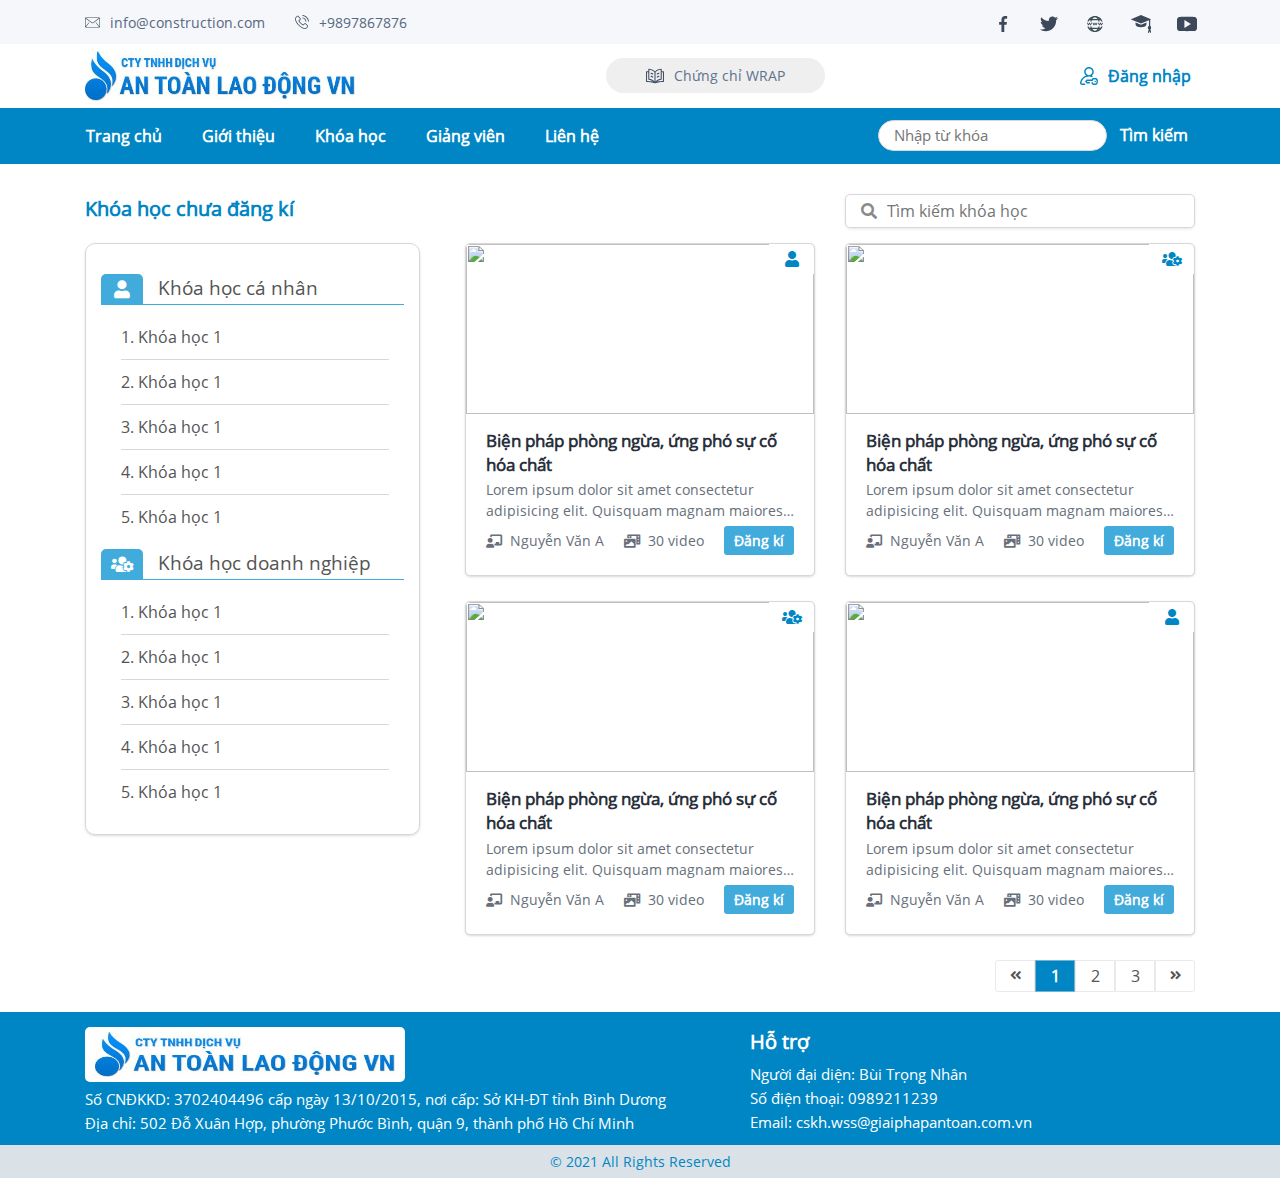
==== registerScourseHome.html @ 5f71f54d "update ui" ====
<!DOCTYPE html>
<html lang="en">
<head>
    <meta charset="UTF-8">
    <meta name="viewport" content="width=device-width, initial-scale=1.0">
    <title>Đăng kí khóa học</title>

    <!-- Bootstrap css file -->
    <link rel="stylesheet" href="./assets/css/bootstrap.min.css">

    <!-- Font Awesome icons -->
    <link href="./assets/css/all.css" rel="stylesheet">

    <!-- CSS Carousel -->
    <link rel="stylesheet" href="./assets/owl-carousel/assets/owl.carousel.min.css">
    <link rel="stylesheet" href="./assets/owl-carousel/assets/owl.theme.default.min.css">

    <!-- custom css file -->
    <link rel="stylesheet" href="./assets/css/styles.css">
</head>
<body>
    <div class="register-course home-page">
        <div id="top-bar">
            <div class="top-bar-wp container">
                <!-- Top bar content -->
                <div class="top-bar-content">
                    <span class="svg-bar-content"><img src="./assets/flaticon/iconEmail.svg" alt="">info@construction.com</span>
                    <span class="svg-bar-content"><img class="phone-call" src="./assets/flaticon/iconPhone.svg" alt="">+9897867876</span>
                </div>
                <!-- Top bar social -->
                <div class="top-bar-social">
                    <ul>     
                        <li class="icon-social"><a href="#"><img src="./assets/flaticon/iconFB.svg" alt=""></a></li>
                        <li class="icon-social"><a href="#"><img class="icon-twitter" src="./assets/flaticon/iconTwitter.svg" alt=""></a></li>
                        <li class="icon-social"><a href="#"><img src="./assets/flaticon/iconWebsite.svg" alt=""></a></li>
                        <li class="icon-social"><a href="#"><img class="icon-school" src="./assets/flaticon/graduation-hat.svg" alt=""></a></li>
                        <li class="icon-social"><a href="#"><img class="icon-youtube" src="./assets/flaticon/iconYoutube.svg" alt=""></a></li>
                    </ul>
                </div>
            </div>     
        </div>
        <div class="header-scroll">
            <div id="header-company">
                <div class="container">
                    <div class="header-inner">
                        <div class="site-logo">
                            <a href="index.html"><img class="site-logo-inner" src="./assets/images/logo-atld.png" alt=""></a>
                        </div>
                        <div class="company-if"><img src="./assets/flaticon/book.svg" alt="">Chứng chỉ WRAP</div>
                        <div class="site-login login-trigger" data-target="#loginForm" data-toggle="modal">
                            <img src="./assets/flaticon/login.svg" alt="">
                            Đăng nhập
                        </div>
                    </div>
                </div>
            </div>
            <div class="header">
                <nav class="navbar navbar-expand-lg navbar-light container">
                    <a class="navbar-brand logo" href="index.html" style="display: none;">
                        <img class="img-logo" src="./assets/images/logo-atld.png" alt="">
                    </a>
                    <button class="navbar-toggler" type="button" data-toggle="collapse" data-target="#navbarNavDropdown" aria-controls="navbarNavDropdown" aria-expanded="false" aria-label="Toggle navigation">
                        <i class="fa fa-bars" style="color:#ffffff;" aria-hidden="true"></i>
                    </button>
    
                    <div class="collapse navbar-collapse" id="navbarNavDropdown">
                        <div class="navbar-nav nav-custom">
                            <div class="navigation" style="display: flex; align-items: center;">
                                <a class="nav-item" href="index.html">
                                    <div class="nav-link link-custom">Trang chủ<span class="sr-only">(current)</span></div>
                                </a>
                                <a class="nav-item" href="index.html">
                                    <div class="nav-link link-custom d480-none">Giới thiệu</div>
                                </a>
                                <a class="nav-item" href="index.html">
                                    <div class="nav-link link-custom">Khóa học</div>
                                </a>
                                <a class="nav-item" href="index.html">
                                    <div class="nav-link link-custom dl-none">Giảng viên</div>
                                </a>
                                <a class="nav-item" href="index.html">
                                    <div class="nav-link link-custom d320-none">Liên hệ</div>
                                </a>
                            </div>
    
                            <div class="nav-item nav-search">
                                <input class="search-header" placeholder="Nhập từ khóa" />
                                <button class="btn-search">Tìm kiếm</button>
                            </div>
    
                            <div class="site-login login-respon login-trigger" data-target="#loginForm" data-toggle="modal">
                                Đăng nhập
                            </div>
    
                            <div id="loginForm" class="modal fade" role="dialog">
                                <div class="modal-dialog modal-custom">
                                    <div class="modal-content">
                                        <div class="modal-body content-form">
                                            <button data-dismiss="modal" class="close">&times;</button>
                        
                                            <ul class="nav nav-tabs login-tab-nav">
                                                <li class="nav-item">
                                                  <a class="nav-link active" data-toggle="tab" href="#tabLogin" aria-controls="tabLogin" role="tab">ĐĂNG NHẬP</a>
                                                </li>
                                                <li class="nav-item">
                                                  <a class="btn-show-register nav-link" data-toggle="tab" href="#tabRegister" aria-controls="tabRegister" role="tab">ĐĂNG KÝ</a>
                                                </li>
                                            </ul>
                        
                                            <div class="tab-content">
                                                <div role="tabpanel" class="tab-pane active" id="tabLogin">
                                                    <form class="form-horizontal ng-pristine ng-valid" method="post" action="">
                                                        <div class="form-group required">
                                                            <label for="inputEmailPhone" class="control-label">Email / Sđt</label>
                                                            <div class="input-wp">
                                                                <input type="text" name="username" value="" id="inputEmailPhone"
                                                                        placeholder="Email / Số điện thoại" class="form-control"
                                                                        required="required">
                                                            </div>
                                                        </div>
                                                        <div class="form-group required">
                                                            <label for="inputPassword" class="control-label">Mật khẩu</label>
                        
                                                            <div class="input-wp">
                                                                <input type="password" name="password" class="form-control" id="inputPassword"
                                                                    placeholder="Mật khẩu" required="required">
                                                            </div>
                                                        </div>
                        
                                                        <div class="form-group remember">
                                                            <div class="d-flex justify-content-between align-items-center">
                                                                <div class="checkbox">
                                                                    <label>
                                                                        <input type="checkbox" name="remember"> Ghi nhớ
                                                                    </label>
                                                                </div>
                                                                <a class="btn-fogot">Quên
                                                                    mật khẩu?</a>
                                                            </div>
                                                        </div>
                                                        <div class="form-group">
                                                            <button type="submit" class="btn btn-submit btn-hover">Đăng nhập</button>
                                                        </div>
                                                    </form>
                                                </div>
                        
                                                <div role="tabpanel" class="tab-pane fade" id="tabRegister">
                                                    <form class="form-horizontal ng-pristine ng-valid" method="post" action="">
                                                        <div class="form-group required">
                                                            <label for="inputPassword" class="control-label">Họ tên</label>
                        
                                                            <div class="input-wp">
                                                                <input type="text" name="" value="" id="" placeholder="Họ tên"
                                                                    class="form-control" required="required">
                                                            </div>
                                                        </div>
                        
                                                        <div class="form-group required">
                                                            <label for="inputPassword" class="control-label">Email</label>
                        
                                                            <div class="input-wp">
                                                                <input type="email" name="" id="" placeholder="Email" value=""
                                                                    class="form-control" required="required">
                                                            </div>
                                                        </div>
                        
                                                        <div class="form-group required">
                                                            <label for="inputPassword" class="control-label">Mật khẩu</label>
                        
                                                            <div class="input-wp">
                                                                <input type="" name="" id="" placeholder="Mật khẩu" value=""
                                                                    class="form-control" required="required">
                                                            </div>
                                                        </div>
                        
                        
                                                        <div class="form-group required">
                                                            <label for="inputPassword" class="control-label">Nhập lại mật khẩu</label>
                        
                                                            <div class="input-wp">
                                                                <input type="" name="" id="" placeholder="Nhập lại mật khẩu" value=""
                                                                    class="form-control" required="required">
                                                            </div>
                                                        </div>
                        
                                                        <div class="form-group required">
                                                            <label for="inputPassword" class="control-label">Số điện thoại</label>
                        
                                                            <div class="input-wp">
                                                                <input type="text" name="" value="" id=""
                                                                    placeholder="Số điện thoại" class="form-control" required="required">
                                                            </div>
                                                        </div>
                        
                                                        <div class="form-group required">
                                                            <label for="inputPassword" class="control-label">CMND</label>
                        
                                                            <div class="input-wp">
                                                                <input type="text" name="" value="" id=""
                                                                    placeholder="Chứng minh nhân dân" class="form-control" required="required">
                                                            </div>
                                                        </div>
                        
                                                        <div class="form-group required">
                                                            <label for="inputPassword" class="control-label">Năm sinh</label>
                        
                                                            <div class="input-wp">
                                                                <input type="text" name="" value="" id=""
                                                                    placeholder="Ngày tháng năm sinh" class="form-control" required="required">
                                                            </div>
                                                        </div>
                        
                        
                                                        <div class="form-group required">
                                                            <label for="inputPassword" class="control-label">Đơn vị công tác</label>
                        
                                                            <div class="input-wp">
                                                                <input type="text" name="" value="" id=""
                                                                    placeholder="Đơn vị công tác" class="form-control" required="required">
                                                            </div>
                                                        </div>
                        
                                                        <div class="form-group required">
                                                            <label for="inputPassword" class="control-label">Ngày vào làm</label>
                        
                                                            <div class="input-wp">
                                                                <input type="text" name="" value="" id=""
                                                                    placeholder="Ngày vào làm" class="form-control" required="required">
                                                            </div>
                                                        </div>
                        
                                                        <div class="form-group required">
                                                            <label for="inputPassword" class="control-label">Chức vụ</label>
                        
                                                            <div class="input-wp">
                                                                <input type="text" name="" value="" id=""
                                                                    placeholder="Chức vụ" class="form-control" required="required">
                                                            </div>
                                                        </div>
                        
                                                        <div class="form-group required">
                                                            <div class="checkbox">
                                                                <label>
                                                                    <input type="checkbox" required="required">
                                                                    Tôi đồng ý với <a href="#" target="_blank"><u> điều khoản của công
                                                                            ty</u></a>
                                                                </label>
                                                            </div>
                                                        </div>
                        
                                                        <div class="form-group">
                                                            <button type="submit" class="btn btn-submit btn-hover">Tạo tài khoản</button>
                                                        </div>
                                                    </form>
                        
                                                    <div id="formForCompany" class="d-none">
                                                        <div class="form-group required">
                                                            <label class="col-sm-3 control-label" for="input-company">Tên công ty</label>
                                                            <div class="col-sm-9">
                                                                <input type="text" name="company" placeholder="Tên công ty" id="input-company"
                                                                    class="form-control" required="">
                                                            </div>
                                                        </div>
                                                        <div class="form-group required">
                                                            <label class="col-sm-3 control-label" for="input-address-1">Lĩnh vực kinh
                                                                doanh</label>
                                                            <div class="col-sm-9">
                                                                <input type="text" name="business_areas" placeholder="Lĩnh vực kinh doanh"
                                                                    id="input-address-1" class="form-control" required="">
                                                            </div>
                                                        </div>
                                                        <div class="form-group required">
                                                            <label class="col-sm-3 control-label" for="input-address-2">Loại hình</label>
                                                            <div class="col-sm-9">
                                                                <select name="company_type_id" id="input" class="form-control"
                                                                    required="required">
                                                                    <option value="1">Nhà làm máy (OEM)</option>
                                                                    <option value="2">Nhà phân phối (VAR)</option>
                                                                    <option value="3">Nhà tích hợp hệ thống (SI)</option>
                                                                    <option value="4">Nhà làm tủ điện (PnB)</option>
                                                                    <option value="5">KH thương mại (Trading)</option>
                                                                    <option value="6">Người sử dụng (EU)</option>
                                                                </select>
                                                            </div>
                                                        </div>
                                                        <div class="form-group required">
                                                            <label class="col-sm-3 control-label" for="input-city">Mã số thuế </label>
                                                            <div class="col-sm-9">
                                                                <input type="text" name="tax_code" placeholder="Mã số thuế " id="input-city"
                                                                    class="form-control" required="">
                                                            </div>
                                                        </div>
                                                    </div>
                                                </div>
                                            </div>
                                        </div>
                                    </div>
                                </div>
                            </div>
    
                        </div>
                    </div>
                </nav>
            </div>
        </div>

        <div class="container list-my-course">
            <div class="row top-heading">
                <div class="title-heading col-md-6 col-lg-8">Khóa học chưa đăng kí</div>
                <div class="col-md-6 col-lg-4">
                    <div class="search">
                        <div><i class="fas fa-search"></i></div>
                        <input class="input" placeholder="Tìm kiếm khóa học" />
                    </div>
                </div>
            </div>

            <div class="row">
                <div class="category col-md-6 col-lg-4">
                    <div class="sidebar-wp">
                        <div class="box-sidebar">
                            <div class="title-sb" data-toggle="collapse" data-target="#optionTwo">
                                <div class="icon-tt"><i class="fas fa-user"></i></div>
                                <span class="name-tt">Khóa học cá nhân</span>
                            </div>
                            <ul class="category-list collapse show" id="collapseOne">
                                <li class="item-cate">
                                    <span>1.</span>
                                    <span>Khóa học 1</span>
                                </li>
                                <li class="item-cate">
                                    <span>2.</span>
                                    <span>Khóa học 1</span>
                                </li>
                                <li class="item-cate">
                                    <span>3.</span>
                                    <span>Khóa học 1</span>
                                </li>
                                <li class="item-cate">
                                    <span>4.</span>
                                    <span>Khóa học 1</span>
                                </li>
                                <li class="item-cate">
                                    <span>5.</span>
                                    <span>Khóa học 1</span>
                                </li>
                            </ul>
                        </div>
                        <div class="box-sidebar">
                            <div class="title-sb" data-toggle="collapse" data-target="#collapseTwo">
                                <div class="icon-tt"><i class="fas fa-users-cog"></i></div>
                                <span class="name-tt">Khóa học doanh nghiệp</span>
                            </div>
                            <ul class="category-list collapse show" id="collapseTwo">
                                <li class="item-cate">
                                    <span>1.</span>
                                    <span>Khóa học 1</span>
                                </li>
                                <li class="item-cate">
                                    <span>2.</span>
                                    <span>Khóa học 1</span>
                                </li>
                                <li class="item-cate">
                                    <span>3.</span>
                                    <span>Khóa học 1</span>
                                </li>
                                <li class="item-cate">
                                    <span>4.</span>
                                    <span>Khóa học 1</span>
                                </li>
                                <li class="item-cate">
                                    <span>5.</span>
                                    <span>Khóa học 1</span>
                                </li>
                            </ul>
                        </div>
                    </div>
                </div>
                
                <div class="list-video col-md-6 col-lg-8">
                    <!-- <h4 class="text-center title">Khóa học của tôi</h4> -->
                    <ul class="row">
                        <li class="col-sm-12 col-md-12 col-lg-6 item-scourse-wp">
                            <div class="item">
                                <div class="icon-scourse"><i class="fas fa-user"></i></div>
                                <a href="registerScourseDetail.html">
                                    <div class="img-scourse-wp"><img class="img-fluid" src="https://64.media.tumblr.com/ae33a92f694ce59eba935b057c29a856/40fc6627ba1cdcf5-1a/s1280x1920/b0705d895f0a790297ae4bf7297b19aad769a8c6.jpg" alt="" srcset=""></div>
                                    <div class="srource-info">
                                        <h4 class="course-title">Biện pháp phòng ngừa, ứng phó sự cố hóa chất</h4>
                                        <p class="sub-title">Lorem ipsum dolor sit amet consectetur adipisicing elit. Quisquam magnam maiores autem officiis </p>
                                        <div class="box-scource-ft">
                                            <div class="box-info-left">
                                                <div class="sub-info name">
                                                    <span><i class="fas fa-chalkboard-teacher"></i></span>
                                                    <span>Nguyễn Văn A</span>
                                                </div>
                                                <div class="sub-info">
                                                    <span><i class="fas fa-photo-video"></i></span>
                                                    <span>30 video</span>
                                                </div>
                                            </div>
                                            
                                            <button class="btn-regi btn-hover">
                                                <a href="#" data-toggle="modal" data-target="#myModal">Đăng kí</a> 
                                            </button>
                                        </div>
                                    </div>
                                </a>
                            </div>
                        </li>
                        <li class="col-sm-12 col-md-12 col-lg-6 item-scourse-wp">
                            <div class="item">
                                <div class="icon-scourse"><i class="fas fa-users-cog"></i></div>
                                <a href="registerScourseDetail.html">
                                    <div class="img-scourse-wp"><img class="img-fluid" src="https://64.media.tumblr.com/ae33a92f694ce59eba935b057c29a856/40fc6627ba1cdcf5-1a/s1280x1920/b0705d895f0a790297ae4bf7297b19aad769a8c6.jpg" alt="" srcset=""></div>
                                    <div class="srource-info">
                                        <h4 class="course-title">Biện pháp phòng ngừa, ứng phó sự cố hóa chất</h4>
                                        <p class="sub-title">Lorem ipsum dolor sit amet consectetur adipisicing elit. Quisquam magnam maiores autem officiis </p>
                                        <div class="box-scource-ft">
                                            <div class="box-info-left">
                                                <div class="sub-info name">
                                                    <span><i class="fas fa-chalkboard-teacher"></i></span>
                                                    <span>Nguyễn Văn A</span>
                                                </div>
                                                <div class="sub-info">
                                                    <span><i class="fas fa-photo-video"></i></span>
                                                    <span>30 video</span>
                                                </div>
                                            </div>
                                            
                                            <button class="btn-regi btn-hover">
                                                <a href="#" data-toggle="modal" data-target="#myModal">Đăng kí</a> 
                                            </button>
                                        </div>
                                    </div>
                                </a>
                            </div>
                        </li>
                        <li class="col-sm-12 col-md-12 col-lg-6 item-scourse-wp">
                            <div class="item">
                                <div class="icon-scourse"><i class="fas fa-users-cog"></i></div>
                                <a href="registerScourseDetail.html">
                                    <div class="img-scourse-wp"><img class="img-fluid" src="https://64.media.tumblr.com/ae33a92f694ce59eba935b057c29a856/40fc6627ba1cdcf5-1a/s1280x1920/b0705d895f0a790297ae4bf7297b19aad769a8c6.jpg" alt="" srcset=""></div>
                                    <div class="srource-info">
                                        <h4 class="course-title">Biện pháp phòng ngừa, ứng phó sự cố hóa chất</h4>
                                        <p class="sub-title">Lorem ipsum dolor sit amet consectetur adipisicing elit. Quisquam magnam maiores autem officiis </p>
                                        <div class="box-scource-ft">
                                            <div class="box-info-left">
                                                <div class="sub-info name">
                                                    <span><i class="fas fa-chalkboard-teacher"></i></span>
                                                    <span>Nguyễn Văn A</span>
                                                </div>
                                                <div class="sub-info">
                                                    <span><i class="fas fa-photo-video"></i></span>
                                                    <span>30 video</span>
                                                </div>
                                            </div>
                                            
                                            <button class="btn-regi btn-hover">
                                                <a href="#" data-toggle="modal" data-target="#myModal">Đăng kí</a> 
                                            </button>
                                        </div>
                                    </div>
                                </a>
                            </div>
                        </li>
                        <li class="col-sm-12 col-md-12 col-lg-6 item-scourse-wp">
                            <div class="item">
                                <div class="icon-scourse"><i class="fas fa-user"></i></div>
                                <a href="registerScourseDetail.html">
                                    <div class="img-scourse-wp"><img class="img-fluid" src="https://64.media.tumblr.com/ae33a92f694ce59eba935b057c29a856/40fc6627ba1cdcf5-1a/s1280x1920/b0705d895f0a790297ae4bf7297b19aad769a8c6.jpg" alt="" srcset=""></div>
                                    <div class="srource-info">
                                        <h4 class="course-title">Biện pháp phòng ngừa, ứng phó sự cố hóa chất</h4>
                                        <p class="sub-title">Lorem ipsum dolor sit amet consectetur adipisicing elit. Quisquam magnam maiores autem officiis </p>
                                        <div class="box-scource-ft">
                                            <div class="box-info-left">
                                                <div class="sub-info name">
                                                    <span><i class="fas fa-chalkboard-teacher"></i></span>
                                                    <span>Nguyễn Văn A</span>
                                                </div>
                                                <div class="sub-info">
                                                    <span><i class="fas fa-photo-video"></i></span>
                                                    <span>30 video</span>
                                                </div>
                                            </div>
                                            
                                            <button class="btn-regi btn-hover">
                                                <a href="#" data-toggle="modal" data-target="#myModal">Đăng kí</a> 
                                            </button>
                                        </div>
                                    </div>
                                </a>
                            </div>
                        </li>
                    </ul>
                </div>
            </div>
            <div class="pagination">
                <ul>
                    <li><i class="fas fa-angle-double-left"></i></li>
                    <li class="active">1</li>
                    <li>2</li>
                    <li>3</li>
                    <li><i class="fas fa-angle-double-right"></i></li>
                </ul>
            </div>
        </div>

        <div class="footer-wp">
            <div class="container footer">
                <div class="row">
                    <div class="col-lg-7">
                        <div class="box">
                            <div class="logo-ft"><img class="img-logo" src="./assets/images/logo-atld.png" alt=""></div>
                            <ul class="content">
                                <li>Số CNĐKKD: 3702404496 cấp ngày 13/10/2015, nơi cấp: Sở KH-ĐT tỉnh Bình Dương</li>
                                <li>Địa chỉ: 502 Đỗ Xuân Hợp, phường Phước Bình, quận 9, thành phố Hồ Chí Minh</li>
                            </ul>
                        </div>
                    </div>
                    <div class="col-lg-5">
                        <div class="box">
                            <div class="title">Hỗ trợ</div>
                            <ul class="content">
                                <li>Người đại diện: Bùi Trọng Nhân</li>
                                <li>Số điện thoại: 0989211239</li>
                                <li>Email: cskh.wss@giaiphapantoan.com.vn</li>
                            </ul>
                        </div>
                    </div>
                </div>
            </div>
            <div class="copy-right">
                © 2021 All Rights Reserved
            </div>
        </div>
    </div>

    <div class="toast toast-regiter" role="alert" aria-live="assertive" aria-atomic="true" data-delay="2000" style="position: fixed; top: 1rem; left: 50%; transform: translateX(-50%);">
        <div class="toast-body">
            <div class="icon-success"> <i class="fa fa-check" aria-hidden="true"></i></div>
            Đăng kí thành công
        </div>
    </div>
    <div class="modal fade modal-regiter-scource login-signup-reset" id="myModal">
        <div class="modal-dialog">
          <div class="modal-content">
          
            <!-- Modal Header -->
            <div class="modal-header">

              <div class="modal-title">Đăng kí khóa học: Biện pháp phòng ngừa, ứng phó sự cố hóa chất</div>
              <button type="button" class="close" data-dismiss="modal">&times;</button>
            </div>
            
            <!-- Modal body -->
            <div class="modal-body" id="accordion">
                <div class="title">Hình thức thanh toán:</div>
                <div class="box-option">
                    <input name="option" type="radio" value="cash"  data-toggle="collapse" data-target="#optionOne" aria-expanded="false" aria-controls="optionOne" />
                    <span>Thanh toán bằng tiền mặt</span>
                </div>
                <div id="optionOne" class="collapse option-payment" aria-labelledby="headingTwo" data-parent="#accordion">
                    Vui lòng đến địa chỉ 502 Đỗ Xuân Hợp, phường Phước Bình, quận 9, thành phố Hồ Chí Minh để thanh toán
                </div>
                
                <div class="box-option">
                    <input name="option" type="radio" value="transfer" id="headingTwo" data-toggle="collapse" data-target="#optionTwo" aria-expanded="false" aria-controls="optionTwo" />
                    <span>Thanh toán bằng chuyển khoản</span>
                </div>
                <div id="optionTwo" class="collapse option-payment" aria-labelledby="headingTwo" data-parent="#accordion">
                    <ul class="ul-option">
                        <li>
                            <div>Số tài khoản:</div>
                            <span>000 111 222 333</span>
                        </li>
                        <li>
                            <div>Tên chủ khoản:</div>
                            <span>Nguyễn Văn A</span>
                        </li>
                        <li>
                            <div>Tên ngân hàng:</div>
                            <span>Vietcombank</span>
                        </li>
                        <li>
                            <div>Chi nhánh:</div>
                            <span>Quận 9</span>
                        </li>
                        <li>Sau khi chuyển khoản, bạn vui lòng gửi thông tin giao dịch đến email congtyabc@gmail.com hoặc liên hệ 0123466789(zalo) để được hỗ trợ nhanh chóng.</li>
                    </ul>
                </div>
            </div>
            
            <!-- Modal footer -->
            <div class="modal-footer">
                <button type="button" class="btn btn-danger" data-dismiss="modal">Close</button>
                <button type="button" class="btn btn-info" data-dismiss="modal"  id="showToast">Đăng kí</button>
            </div>
          </div>
        </div>
    </div>
   
    <!-- Jquery js file -->
    <script src="./assets/js/jquery.3.6.js"></script>
    <!-- Bootstrap js file -->
    <script src="./assets/js/bootstrap.min.js"></script>

    <script src="./assets/owl-carousel/owl.carousel.js"></script>

    <script src="./assets/js/main.js"></script>
</body>
</html>
---- assets/css/styles.css ----
@charset "UTF-8";
@font-face {
  font-family: 'OpenSans';
  src: url(../fonts/Open_Sans/OpenSans-Bold.ttf);
}

@font-face {
  font-family: 'OpenSans';
  src: url(../fonts/Open_Sans/OpenSans-Italic.ttf);
}

@font-face {
  font-family: 'OpenSans';
  src: url(../fonts/Open_Sans/OpenSans-Light.ttf);
}

@font-face {
  font-family: 'OpenSans';
  src: url(../fonts/Open_Sans/OpenSans-Semibold.ttf);
}

@font-face {
  font-family: 'OpenSans';
  src: url(../fonts/Open_Sans/OpenSans-Regular.ttf);
}

@font-face {
  font-family: 'Roboto_Slab';
  src: url(../fonts/Roboto_Slab/static/RobotoSlab-Black.ttf);
}

@font-face {
  font-family: 'Roboto_Slab';
  src: url(../fonts/Roboto_Slab/static/RobotoSlab-Bold.ttf);
}

@font-face {
  font-family: 'Roboto_Slab';
  src: url(../fonts/Roboto_Slab/static/RobotoSlab-ExtraBold.ttf);
}

@font-face {
  font-family: 'Roboto_Slab';
  src: url(../fonts/Roboto_Slab/static/RobotoSlab-Light.ttf);
}

@font-face {
  font-family: 'Roboto_Slab';
  src: url(../fonts/Roboto_Slab/static/RobotoSlab-Medium.ttf);
}

@font-face {
  font-family: 'Roboto_Slab';
  src: url(../fonts/Roboto_Slab/static/RobotoSlab-Regular.ttf);
}

@font-face {
  font-family: 'Roboto_Slab';
  src: url(../fonts/Roboto_Slab/static/RobotoSlab-SemiBold.ttf);
}

body {
  font-family: 'OpenSans', sans-serif;
}

.text-center {
  text-align: center;
}

ul {
  padding: 0;
  margin: 0;
}

ul li {
  list-style: none;
}

/*
 =================== Table Of Content ===================
 1. Feature class
 2. Form Login & Register
 3. List Course (Đăng nhập thành công)
 4. Regiter Scourse (Đăng kí khóa học)
 5. Learn Scourse (Vào  học)
 6. List of lessions
 7. Register source detail
 8. Home-page
*/
/*1. Feature class*/
/*Header*/
.header {
  background: #0086c4;
  color: #ffffff;
}

.header .logo {
  width: 240px;
  display: -webkit-box;
  display: -ms-flexbox;
  display: flex;
  -webkit-box-align: center;
      -ms-flex-align: center;
          align-items: center;
  -webkit-box-pack: center;
      -ms-flex-pack: center;
          justify-content: center;
  border-radius: 5px;
  background: white;
}

.header .logo .img-logo {
  width: 220px;
}

.header .nav-custom {
  display: -webkit-box;
  display: -ms-flexbox;
  display: flex;
  -webkit-box-align: center;
      -ms-flex-align: center;
          align-items: center;
  width: 100%;
  -webkit-box-pack: justify;
      -ms-flex-pack: justify;
          justify-content: space-between;
}

.header .navbar-light {
  padding-bottom: 0.5rem;
}

.header .navbar-light .nav-item.active .nav-link,
.header .navbar-light .nav-item:focus .nav-link,
.header .navbar-light .nav-item:hover .nav-link {
  color: #ffffff;
}

.header .navbar-light .nav-item.active .nav-link::before,
.header .navbar-light .nav-item:focus .nav-link::before,
.header .navbar-light .nav-item:hover .nav-link::before {
  opacity: 1;
  width: 75%;
  -webkit-transition: all ease 0.3s;
  transition: all ease 0.3s;
}

.header .navbar-light .fa-bars {
  color: #fff !important;
}

.header .navbar-light .navbar-toggler {
  border-color: white;
  color: #000;
}

.header .navbar-light .navbar-toggler .fa-bars {
  color: #000;
}

.header .navbar-light .nav-item {
  margin-left: 10px;
  margin-right: 10px;
  color: #ffffff;
  position: relative;
  font-weight: 600;
}

.header .navbar-light .nav-item::before {
  position: absolute;
  content: "";
  bottom: 0;
  left: 50%;
  -webkit-transform: translateX(-50%);
          transform: translateX(-50%);
  width: 0;
  height: 2px;
  background: #ffffff;
  opacity: 0;
  -webkit-transition: all ease 0.3s;
  transition: all ease 0.3s;
}

.header .navbar-light .nav-link {
  margin-left: 10px;
  margin-right: 10px;
  color: #ffffff;
  position: relative;
  font-weight: 600;
  margin-right: 15px;
}

.header .navbar-light .nav-link::before {
  position: absolute;
  content: "";
  bottom: 0;
  left: 50%;
  -webkit-transform: translateX(-50%);
          transform: translateX(-50%);
  width: 0;
  height: 2px;
  background: #ffffff;
  opacity: 0;
  -webkit-transition: all ease 0.3s;
  transition: all ease 0.3s;
}

.header .navbar-light .dropdown .nav-link {
  margin-left: 0;
  margin-right: 0;
}

.header .navbar-light .dropdown .nav-link::before {
  display: none;
}

.header .navbar-light .info-user {
  padding: 0.5rem 0;
  display: -webkit-box;
  display: -ms-flexbox;
  display: flex;
  -webkit-box-align: center;
      -ms-flex-align: center;
          align-items: center;
}

.header .navbar-light .info-user .avatar-user {
  width: 35px;
  height: 35px;
  border-radius: 50%;
  border: 1px solid #d8d8d8;
}

.header .navbar-light .info-user .avatar-user-default {
  width: 35px;
  height: 35px;
  border-radius: 50%;
  border: 1px solid #d8d8d8;
  display: -webkit-box;
  display: -ms-flexbox;
  display: flex;
  -webkit-box-align: center;
      -ms-flex-align: center;
          align-items: center;
  -webkit-box-pack: center;
      -ms-flex-pack: center;
          justify-content: center;
  background-color: #fff;
}

.header .navbar-light .info-user .avatar-user-default i {
  color: #0086c4;
}

.header .navbar-light .info-user .name-user {
  color: #ffffff;
  font-size: 15px;
  font-weight: 600;
  margin-left: 7px;
}

.header .navbar-light .dropdown-info .dropdown-item {
  font-size: 15px;
}

/**/
/*Item Course*/
.item-scourse-wp {
  margin-bottom: 25px;
}

.item-scourse-wp .item {
  border-radius: 5px;
  -webkit-box-shadow: 0 1px 3px 0 rgba(0, 0, 0, 0.1), 0 1px 2px 0 rgba(0, 0, 0, 0.06);
          box-shadow: 0 1px 3px 0 rgba(0, 0, 0, 0.1), 0 1px 2px 0 rgba(0, 0, 0, 0.06);
  background-color: #fff;
  border: 1px solid #d8d8d8;
  -webkit-transition: all ease 0.3s;
  transition: all ease 0.3s;
  position: relative;
}

.item-scourse-wp .item:hover {
  -webkit-box-shadow: 0 3px 6px -4px rgba(0, 0, 0, 0.12), 0 6px 16px 0 rgba(0, 0, 0, 0.08), 0 9px 28px 8px rgba(0, 0, 0, 0.05);
          box-shadow: 0 3px 6px -4px rgba(0, 0, 0, 0.12), 0 6px 16px 0 rgba(0, 0, 0, 0.08), 0 9px 28px 8px rgba(0, 0, 0, 0.05);
}

.item-scourse-wp .item:hover .course-title {
  color: #0086c4 !important;
}

.item-scourse-wp .item:hover .img-scourse-wp img {
  -webkit-transform: scale(1.07);
          transform: scale(1.07);
}

.item-scourse-wp .item a {
  text-decoration: none;
}

.item-scourse-wp .item .img-scourse-wp {
  width: 100%;
  height: 170px;
  -o-object-fit: cover;
     object-fit: cover;
  border-top-left-radius: 5px;
  border-top-right-radius: 5px;
  overflow: hidden;
}

.item-scourse-wp .item .img-scourse-wp img {
  width: 100%;
  height: 100%;
  -o-object-fit: cover;
     object-fit: cover;
  -webkit-transform: scale(1);
          transform: scale(1);
  -webkit-transition: all ease 0.3s;
  transition: all ease 0.3s;
}

.item-scourse-wp .item .srource-info {
  padding: 10px 20px 20px 20px;
}

.item-scourse-wp .item .srource-info .course-title {
  line-clamp: 2;
  overflow: hidden;
  color: #29303b;
  line-height: 1.4;
  display: block;
  font-size: 17px;
  font-weight: 600;
  overflow: hidden;
  text-overflow: ellipsis;
  display: -webkit-box;
  -webkit-line-clamp: 2;
  -webkit-box-orient: vertical;
  -webkit-transition: all ease 0.3s;
  transition: all ease 0.3s;
  margin-bottom: 3px;
  margin-top: 5px;
}

.item-scourse-wp .item .srource-info .sub-info {
  color: #686f7a;
  font-size: 14px;
  margin-right: 10px;
  font-weight: 500;
}

.item-scourse-wp .item .srource-info .sub-info i {
  margin-right: 4px;
  font-size: 13px;
}

.item-scourse-wp .item .srource-info .sub-info.name {
  margin-right: 20px;
}

.item-scourse-wp .item .srource-info .sub-title {
  color: #686f7a;
  font-size: 14px;
  overflow: hidden;
  text-overflow: ellipsis;
  -webkit-line-clamp: 2;
  display: -webkit-box;
  -webkit-box-orient: vertical;
  margin-bottom: 5px;
}

.item-scourse-wp .item .srource-info .box-scource-ft {
  display: -webkit-box;
  display: -ms-flexbox;
  display: flex;
  -webkit-box-align: center;
      -ms-flex-align: center;
          align-items: center;
  -webkit-box-pack: justify;
      -ms-flex-pack: justify;
          justify-content: space-between;
}

.item-scourse-wp .item .srource-info .box-scource-ft .box-info-left {
  display: -webkit-box;
  display: -ms-flexbox;
  display: flex;
  -webkit-box-align: center;
      -ms-flex-align: center;
          align-items: center;
  -webkit-box-pack: justify;
      -ms-flex-pack: justify;
          justify-content: space-between;
}

.item-scourse-wp .item .srource-info .box-scource-ft .btn-regi {
  border: none;
  outline: none;
  padding: 4px 10px;
  color: #fff;
  border-radius: 3px;
  font-size: 14px;
  font-weight: 600;
}

.item-scourse-wp .item .srource-info .box-scource-ft .btn-hover::before {
  border-radius: 3px;
}

.item-scourse-wp .item .icon-scourse {
  z-index: 2;
  position: absolute;
  top: 0;
  right: 0;
  width: 45px;
  height: 30px;
  background: white;
  display: -webkit-box;
  display: -ms-flexbox;
  display: flex;
  -webkit-box-align: center;
      -ms-flex-align: center;
          align-items: center;
  -webkit-box-pack: center;
      -ms-flex-pack: center;
          justify-content: center;
  border-top-right-radius: 5px;
  border-bottom-left-radius: 5px;
}

.item-scourse-wp .item .icon-scourse i {
  font-size: 16px;
  color: #0086c4;
}

.item-scourse-wp .item .icon-done {
  width: 45px;
  height: 30px;
  position: absolute;
  top: 30px;
  right: 0;
  display: -webkit-box;
  display: -ms-flexbox;
  display: flex;
  -webkit-box-align: center;
      -ms-flex-align: center;
          align-items: center;
  -webkit-box-pack: center;
      -ms-flex-pack: center;
          justify-content: center;
  z-index: 1;
  background: white;
  border-bottom-left-radius: 5px;
  border-top: 1px solid #d8d8d8;
  font-size: 14px;
  font-weight: 600;
  color: #0086c4;
}

.item-scourse-wp .item .icon-done img {
  width: 16px;
  height: 16px;
}

.return-home {
  text-decoration: none !important;
  cursor: pointer;
}

.return-home:hover {
  color: #0086c4 !important;
}

.mr-15 {
  margin-right: 15px;
}

/*Category*/
.category {
  margin-bottom: 20px;
}

.category .sidebar-wp {
  margin-right: 15px;
  border-radius: 10px;
  border: 1px solid #d8d8d8;
  -webkit-box-shadow: 0 1px 3px 0 rgba(0, 0, 0, 0.1), 0 1px 2px 0 rgba(0, 0, 0, 0.06);
          box-shadow: 0 1px 3px 0 rgba(0, 0, 0, 0.1), 0 1px 2px 0 rgba(0, 0, 0, 0.06);
  padding: 20px 15px;
}

.category .sidebar-wp .box-sidebar {
  padding: 10px 0;
}

.category .sidebar-wp .box-sidebar .title-sb {
  display: -webkit-box;
  display: -ms-flexbox;
  display: flex;
  -webkit-box-align: center;
      -ms-flex-align: center;
          align-items: center;
  border-bottom: 1px solid #31a4d9eb;
  cursor: pointer;
}

.category .sidebar-wp .box-sidebar .title-sb .icon-tt {
  width: 42px;
  height: 30px;
  background-color: #31a4d9eb;
  display: -webkit-box;
  display: -ms-flexbox;
  display: flex;
  -webkit-box-align: center;
      -ms-flex-align: center;
          align-items: center;
  -webkit-box-pack: center;
      -ms-flex-pack: center;
          justify-content: center;
  border-top-left-radius: 5px;
  border-top-right-radius: 5px;
}

.category .sidebar-wp .box-sidebar .title-sb .icon-tt i {
  color: white;
  font-size: 18px;
}

.category .sidebar-wp .box-sidebar .title-sb .name-tt {
  font-size: 19px;
  margin-left: 15px;
  color: #555;
}

.category .sidebar-wp .box-sidebar .category-list {
  margin-top: 10px;
}

.category .sidebar-wp .box-sidebar .category-list .item-cate {
  margin-left: 20px;
  margin-right: 15px;
  padding: 10px 0;
  border-bottom: 1px solid #d8d8d8;
  cursor: pointer;
  color: #555;
}

.category .sidebar-wp .box-sidebar .category-list .item-cate:hover {
  color: #0086c4;
}

.category .sidebar-wp .box-sidebar .category-list .item-cate:last-child {
  border: none;
  padding-bottom: 0;
}

/*Button hover*/
.btn-hover {
  background: #31a4d9eb;
  outline: none;
  border: none;
  position: relative;
  -webkit-transition: all ease 0.3s;
  transition: all ease 0.3s;
  z-index: 1;
}

.btn-hover::before {
  position: absolute;
  content: "";
  bottom: 0;
  left: 0;
  width: 0;
  height: 100%;
  background: #0086c4;
  opacity: 0;
  -webkit-transition: all ease 0.3s;
  transition: all ease 0.3s;
  z-index: -1;
}

.btn-hover:hover::before {
  opacity: 1;
  width: 100%;
  -webkit-transition: all ease 0.3s;
  transition: all ease 0.3s;
}

.btn-hover a {
  color: #ffffff;
}

/*Top heading*/
.top-heading .title-heading {
  font-weight: bold;
  font-size: 20px;
  color: #0086c4;
  margin-bottom: 15px;
}

.top-heading .search {
  margin-bottom: 15px;
  display: -webkit-box;
  display: -ms-flexbox;
  display: flex;
  -webkit-box-align: center;
      -ms-flex-align: center;
          align-items: center;
  border: 1px solid #d8d8d8;
  -webkit-box-shadow: 0 1px 3px 0 rgba(0, 0, 0, 0.1);
          box-shadow: 0 1px 3px 0 rgba(0, 0, 0, 0.1);
  border-radius: 5px;
  padding: 2px 15px;
}

.top-heading .search .input {
  border: none;
  outline: none;
  padding: 2px 5px;
  margin-left: 5px;
  font-size: 16px;
}

.top-heading .search i {
  color: #555555b3;
}

/*Pagination*/
.pagination {
  margin-bottom: 20px;
  text-align: right;
  display: -webkit-box;
  display: -ms-flexbox;
  display: flex;
  -webkit-box-pack: end;
      -ms-flex-pack: end;
          justify-content: flex-end;
}

.pagination ul {
  display: -webkit-box;
  display: -ms-flexbox;
  display: flex;
  -webkit-box-align: center;
      -ms-flex-align: center;
          align-items: center;
  border-radius: 3px;
}

.pagination ul li {
  width: 40px;
  height: 32px;
  display: -webkit-box;
  display: -ms-flexbox;
  display: flex;
  -webkit-box-align: center;
      -ms-flex-align: center;
          align-items: center;
  -webkit-box-pack: center;
      -ms-flex-pack: center;
          justify-content: center;
  color: #555;
  cursor: pointer;
  border: 1px solid #d8d8d88c;
}

.pagination ul li i {
  font-size: 13px;
  color: #555;
}

.pagination ul li:first-child {
  border-top-left-radius: 3px;
  border-bottom-left-radius: 3px;
}

.pagination ul li:last-child {
  border-top-right-radius: 3px;
  border-bottom-right-radius: 3px;
}

.pagination ul .active {
  background-color: #0086c4;
  color: #fff;
  font-weight: 600;
}

/*Footer*/
.footer-wp {
  background: #0086c4;
}

.footer-wp .footer {
  color: #ffffff;
  padding-bottom: 10px;
  padding-top: 15px;
}

.footer-wp .footer .logo-ft {
  width: 320px;
  background: white;
  border-radius: 5px;
  display: -webkit-box;
  display: -ms-flexbox;
  display: flex;
  -webkit-box-align: center;
      -ms-flex-align: center;
          align-items: center;
  -webkit-box-pack: center;
      -ms-flex-pack: center;
          justify-content: center;
  padding: 5px 0;
}

.footer-wp .footer .logo-ft .img-logo {
  width: 300px;
  height: 45px;
}

.footer-wp .footer .box .title {
  font-size: 20px;
  font-weight: 600;
}

.footer-wp .footer .box .content {
  margin-top: 5px;
}

.footer-wp .footer .box .content li {
  line-height: 1.5rem;
  font-size: 15px;
  font-weight: 500;
}

.footer-wp .copy-right {
  background: #e6e6e9f2;
  color: #0086c4;
  text-align: center;
  padding: 6px 0;
  font-size: 14px;
}

/**/
.table-of-content .list-lession .name-lession {
  padding: 15px 20px;
  background: #fff;
  font-size: 14px;
  text-transform: uppercase;
}

.table-of-content .list-lession .lession {
  display: -webkit-box;
  display: -ms-flexbox;
  display: flex;
  -webkit-box-pack: justify;
      -ms-flex-pack: justify;
          justify-content: space-between;
  padding: 15px 20px;
  background-color: #0000000d;
  border-bottom: 1px solid #d8d8d8;
  -webkit-box-align: start;
      -ms-flex-align: start;
          align-items: flex-start;
  cursor: pointer;
  -webkit-transition: all ease 0.3s;
  transition: all ease 0.3s;
  margin-bottom: 3px;
}

.table-of-content .list-lession .lession:hover {
  background-color: #0086c4;
  color: #fff;
}

.table-of-content .list-lession .lession:hover .name {
  font-size: 16px;
  font-weight: 600;
}

.table-of-content .list-lession .lession:hover .time {
  font-size: 15px;
}

.table-of-content .list-lession .lession .name {
  font-size: 16px;
}

.table-of-content .list-lession .lession .time {
  font-size: 15px;
}

.table-of-content .list-lession .lession .done {
  font-size: 15px;
  font-style: italic;
}

.table-of-content .list-lession .item-lock {
  background: #33333340;
  cursor: not-allowed;
  display: -webkit-box;
  display: -ms-flexbox;
  display: flex;
  -webkit-box-pack: justify;
      -ms-flex-pack: justify;
          justify-content: space-between;
  padding: 15px 20px;
  border-bottom: 1px solid #d8d8d8;
  margin-bottom: 3px;
  font-size: 16px;
}

.table-of-content .list-lession .item-lock .fa-user-lock {
  margin-right: 15px;
}

.table-of-content .list-lession .lession.active {
  background-color: #0086c4;
  color: #fff;
}

.table-of-content .list-lession .lession.active .name {
  font-size: 16px;
  font-weight: 600;
}

.table-of-content .list-lession .lession.active .time {
  font-size: 15px;
}

.table-of-content .list-lession .question-wp .item-question-test {
  display: -webkit-box;
  display: -ms-flexbox;
  display: flex;
  padding: 15px 20px;
  background-color: #0000000d;
  border-bottom: 1px solid #d8d8d8;
  -webkit-box-align: start;
      -ms-flex-align: start;
          align-items: flex-start;
  cursor: pointer;
  -webkit-transition: all ease 0.3s;
  transition: all ease 0.3s;
  margin-bottom: 3px;
}

.table-of-content .list-lession .question-wp .item-question-test:hover {
  background-color: #0086c4;
  color: #fff;
}

.table-of-content .list-lession .question-wp .item-question-test:hover .name, .table-of-content .list-lession .question-wp .item-question-test:hover .time {
  font-size: 15px;
  font-weight: 600;
}

.table-of-content .list-lession .question-wp .item-question-test .name {
  font-size: 15px;
  margin-left: 9px;
}

.table-of-content .list-lession .question-wp .item-question-test .time {
  font-size: 15px;
  margin-left: 5px;
}

.table-of-content .list-lession .question-wp .item-question-test .icon {
  width: 15px;
}

.table-of-content .list-lession .question-wp .item-question-test .icon i {
  line-height: 0;
}

.table-of-content .list-lession .question-wp .item-question-test .icon .fa-check {
  color: #10b410;
  font-size: 14px;
}

.table-of-content .list-lession .question-wp .item-question-test .icon .fa-times {
  color: red;
  font-size: 15px;
}

.table-of-content .list-lession .question-wp .item-question-test.active {
  background-color: #0086c4;
  color: #fff;
}

.table-of-content .list-lession .question-wp .item-question-test.active .name, .table-of-content .list-lession .question-wp .item-question-test.active .time {
  font-weight: 600;
}

/*2. Form Login & Regiter*/
.modal-backdrop {
  display: none;
}

#loginForm {
  z-index: 10;
}

#loginForm .modal-custom {
  max-width: 600px;
}

#loginForm .modal-content .content-form {
  position: relative;
}

#loginForm .modal-content .content-form .close {
  position: absolute;
  right: 0;
  margin-right: 15px;
}

#loginForm .modal-content .content-form .login-tab-nav {
  border-bottom: 1px solid #e0e0e0;
  display: -webkit-box;
  display: -ms-flexbox;
  display: flex;
  -webkit-box-align: center;
      -ms-flex-align: center;
          align-items: center;
  -webkit-box-pack: start;
      -ms-flex-pack: start;
          justify-content: flex-start;
}

#loginForm .modal-content .content-form .login-tab-nav a {
  padding: 15px 15px 10px;
  color: #555;
  -webkit-transition: 0.3s ease-in-out;
  transition: 0.3s ease-in-out;
  font-size: 13px;
  line-height: 23px;
  text-decoration: none;
  border: none;
}

#loginForm .modal-content .content-form .login-tab-nav a.active {
  color: #3498db;
  border-bottom: 2px solid #3498db;
}

#loginForm .modal-content .content-form .tab-content {
  padding: 30px 30px 15px 30px;
  color: #000;
}

#loginForm .modal-content .content-form .tab-content .d-flex {
  display: -webkit-box;
  display: -ms-flexbox;
  display: flex;
}

#loginForm .modal-content .content-form .tab-content .justify-content-between {
  -webkit-box-pack: justify;
      -ms-flex-pack: justify;
          justify-content: space-between;
}

#loginForm .modal-content .content-form .tab-content .align-items-center {
  -webkit-box-align: center;
      -ms-flex-align: center;
          align-items: center;
}

#loginForm .modal-content .content-form .tab-content .required {
  display: -webkit-box;
  display: -ms-flexbox;
  display: flex;
  -webkit-box-align: center;
      -ms-flex-align: center;
          align-items: center;
  -webkit-box-pack: justify;
      -ms-flex-pack: justify;
          justify-content: space-between;
}

#loginForm .modal-content .content-form .tab-content .required .control-label {
  font-size: 13px;
  font-weight: normal;
  margin-bottom: 0;
  width: 186px;
  text-align: right;
  margin-right: 15px;
  color: #000;
}

#loginForm .modal-content .content-form .tab-content .required .control-label:before {
  content: '* ';
  color: #f00;
  font-weight: bold;
}

#loginForm .modal-content .content-form .tab-content .required .input-wp {
  width: 100%;
}

#loginForm .modal-content .content-form .tab-content .required .input-wp .form-control {
  display: block;
  width: 100%;
  height: 34px;
  padding: 6px 12px;
  font-size: 13px;
  line-height: 1.42857143;
  color: #555;
  background-color: #fff;
  background-image: none;
  border: 1px solid #ccc;
  border-radius: 4px;
  -webkit-box-shadow: inset 0 1px 1px rgba(0, 0, 0, 0.075);
  box-shadow: inset 0 1px 1px rgba(0, 0, 0, 0.075);
  outline: none;
}

#loginForm .modal-content .content-form .tab-content .required .input-wp .form-control:focus {
  border-color: #66afe9;
  -webkit-box-shadow: inset 0 1px 1px rgba(0, 0, 0, 0.075), 0 0 8px rgba(102, 175, 233, 0.6);
  box-shadow: inset 0 1px 1px rgba(0, 0, 0, 0.075), 0 0 8px rgba(102, 175, 233, 0.6);
}

#loginForm .modal-content .content-form .form-group .checkbox label {
  margin-left: 147px;
  margin-bottom: 0;
  min-height: 20px;
  cursor: pointer;
  font-size: 13px;
  display: -webkit-box;
  display: -ms-flexbox;
  display: flex;
  -webkit-box-align: center;
      -ms-flex-align: center;
          align-items: center;
}

#loginForm .modal-content .content-form .form-group .checkbox label input[type=checkbox] {
  margin-right: 8px;
}

#loginForm .modal-content .content-form .form-group .checkbox label a {
  margin-left: 5px;
}

#loginForm .modal-content .content-form .form-group .btn-fogot {
  font-size: 13px;
  color: #555;
  text-decoration: none;
}

#loginForm .modal-content .content-form .form-group .btn-fogot:hover {
  color: #0086c4;
}

#loginForm .modal-content .content-form .form-group .btn-submit {
  color: #fff;
  font-weight: 600;
  font-size: 13px;
  border-radius: 0;
  margin-left: 147px;
}

/*3. Course list*/
.course-list-wp .item-scourse-wp .item .icon-scourse {
  border-bottom-left-radius: 0;
}

.list-my-course {
  min-height: calc(100vh - 263px);
  margin-top: 30px;
}

.list-my-course .title {
  margin-bottom: 25px;
  margin-top: 10px;
}

/*4. Regiter Scourse*/
.register-course .by-course {
  min-height: 396px;
}

.register-course .by-course .btn-register {
  border: none;
  outline: none;
  border: 1px solid #d8d8d8;
  background-color: #0086c4;
  padding: 4px 10px;
  color: #fff;
  border-radius: 5px;
  font-size: 16px;
  font-weight: 500;
  margin-top: 10px;
}

/*5. Learn Scourse (Vào  học)*/
.learn-scourse .learn-content {
  margin-top: 30px;
  margin-bottom: 30px;
  min-height: calc(100vh - 293px);
}

.learn-scourse .learn-content .content {
  margin-bottom: 30px;
}

.learn-scourse .learn-content .title {
  font-weight: 500;
  font-size: 17px;
}

.learn-scourse .learn-content .title .return-home {
  color: #000;
}

.learn-scourse .learn-content .name-scourse {
  font-weight: 900;
  padding-top: 15px;
}

.learn-scourse .learn-content .col-title {
  font-weight: 700;
  font-size: 1.3rem;
  margin-top: 10px;
}

.learn-scourse .learn-content .sub-name {
  font-size: 16px;
  line-height: 1.5;
}

.learn-scourse .learn-content .text-normal {
  font-size: 16px;
  line-height: 1.5;
}

.learn-scourse .learn-content .text-normal .item-note {
  line-height: 2;
  position: relative;
  display: -webkit-box;
  display: -ms-flexbox;
  display: flex;
  -webkit-box-align: start;
      -ms-flex-align: start;
          align-items: flex-start;
}

.learn-scourse .learn-content .text-normal .item-note .fa-check {
  color: #0086c4;
  font-size: 13px;
  margin-right: 17px;
  margin-left: 5px;
}

.learn-scourse .learn-content .text-normal .item-note span {
  margin-left: 6px;
  font-weight: 600;
  color: #333;
}

.learn-scourse .learn-content .start-video {
  -webkit-box-shadow: 0 1px 3px 0 rgba(0, 0, 0, 0.1), 0 1px 2px 0 rgba(0, 0, 0, 0.06);
          box-shadow: 0 1px 3px 0 rgba(0, 0, 0, 0.1), 0 1px 2px 0 rgba(0, 0, 0, 0.06);
  background-color: #fff;
  border: 1px solid #d8d8d8;
  border-radius: 10px;
  margin-bottom: 10px;
  margin-top: 15px;
}

.learn-scourse .learn-content .start-video a {
  text-decoration: none;
}

.learn-scourse .learn-content .start-video .img-video {
  width: 100%;
  height: 200px;
  border-top-left-radius: 10px;
  border-top-right-radius: 10px;
  position: relative;
}

.learn-scourse .learn-content .start-video .img-video img {
  width: 100%;
  height: 100%;
  -o-object-fit: cover;
     object-fit: cover;
  border-top-left-radius: 10px;
  border-top-right-radius: 10px;
}

.learn-scourse .learn-content .start-video .img-video .icon-play {
  position: absolute;
  top: 50%;
  left: 50%;
  -webkit-transform: translate(-50%, -50%);
          transform: translate(-50%, -50%);
  width: 50px;
  height: 50px;
  cursor: pointer;
}

.learn-scourse .learn-content .start-video .img-video .icon-done {
  width: 50px;
  height: 35px;
  position: absolute;
  top: 0;
  right: 0;
  display: -webkit-box;
  display: -ms-flexbox;
  display: flex;
  -webkit-box-align: center;
      -ms-flex-align: center;
          align-items: center;
  -webkit-box-pack: center;
      -ms-flex-pack: center;
          justify-content: center;
  z-index: 1;
  background: white;
  border-bottom-left-radius: 10px;
  border-top-right-radius: 10px;
  border-top: 1px solid #d8d8d8;
  font-size: 14px;
  font-weight: 600;
  color: #0086c4;
}

.learn-scourse .learn-content .start-video .fa-play-circle {
  color: #ffffff;
  font-size: 60px;
}

.learn-scourse .learn-content .start-video .source-info {
  padding: 10px 15px;
}

.learn-scourse .learn-content .start-video .source-info ul {
  width: 190px;
  margin: 0 auto;
  padding-left: 12px;
}

.learn-scourse .learn-content .start-video .source-info ul li {
  line-height: 1.8rem;
  font-size: .875rem;
  color: #494949;
}

.learn-scourse .learn-content .start-video .source-info .btn-start {
  padding: 9px 20px;
  margin-top: 10px;
  margin-bottom: 10px;
  text-transform: uppercase;
  border-radius: 10px;
  color: #fff;
}

.learn-scourse .learn-content .start-video .source-info .btn-start::before {
  border-radius: 10px;
}

/*6. List of lessions*/
.list-of-lessions {
  position: relative;
  overflow: hidden;
}

.list-of-lessions .header {
  position: fixed;
  top: 0;
  width: 100%;
  z-index: 5;
  margin-bottom: 5px;
}

.list-of-lessions .content-video-wrapper {
  width: 96%;
  margin: 0 auto;
  margin-top: 72px !important;
  overflow: hidden;
}

.list-of-lessions .content-video-wrapper::-webkit-scrollbar {
  display: none;
  scrollbar-width: none;
  -ms-overflow-style: none;
}

.list-of-lessions .content-video-wrapper .video-wrapper {
  padding-right: 0 !important;
  width: 100%;
  max-height: calc(100vh - 72px);
  overflow-y: auto;
}

.list-of-lessions .content-video-wrapper .video-wrapper::-webkit-scrollbar {
  display: none;
  scrollbar-width: none;
  -ms-overflow-style: none;
}

.list-of-lessions .content-video-wrapper .video-wrapper #session-test {
  height: calc(100vh - 170px);
  width: 100%;
  padding: 10px 37px 10px 50px;
  background: #000;
  position: relative;
  display: none;
}

.list-of-lessions .content-video-wrapper .video-wrapper #session-test.show-test {
  display: revert !important;
}

.list-of-lessions .content-video-wrapper .video-wrapper #session-test.show-test .take-a-test {
  background: #fff;
  width: 100%;
  height: 100%;
  padding: 30px;
  border-radius: 5px;
  position: relative;
}

.list-of-lessions .content-video-wrapper .video-wrapper #session-test.show-test .take-a-test .item-test {
  margin-bottom: 15px;
}

.list-of-lessions .content-video-wrapper .video-wrapper #session-test.show-test .take-a-test .item-test .question {
  margin-bottom: 10px;
}

.list-of-lessions .content-video-wrapper .video-wrapper #session-test.show-test .take-a-test .item-test .answer {
  margin: 0 15px;
}

.list-of-lessions .content-video-wrapper .video-wrapper #session-test.show-test .take-a-test .item-test ul li {
  display: -webkit-box;
  display: -ms-flexbox;
  display: flex;
  -webkit-box-align: center;
      -ms-flex-align: center;
          align-items: center;
  margin-bottom: 5px;
}

.list-of-lessions .content-video-wrapper .video-wrapper #session-test.show-test .take-a-test .item-test ul li input[type=checkbox] {
  margin-right: 20px;
  width: 15px;
  height: 15px;
}

.list-of-lessions .content-video-wrapper .video-wrapper #session-test.show-test .take-a-test .item-test .input-answer {
  border: none;
  border-bottom: 1px solid #d8d8d8;
  outline: none;
  width: 100%;
}

.list-of-lessions .content-video-wrapper .video-wrapper .btn-change-question {
  position: absolute;
  bottom: 0;
  right: 0;
  margin-bottom: 1px;
  margin-right: 10px;
}

.list-of-lessions .content-video-wrapper .video-wrapper .btn-change-question button {
  width: 100px;
  height: 30px;
  border: none;
  outline: none;
  color: #fff;
  font-size: 15px;
  font-weight: 700;
  border-radius: 3px;
}

.list-of-lessions .content-video-wrapper .video-wrapper .btn-change-question .btn-hover::before {
  border-radius: 3px;
}

.list-of-lessions .content-video-wrapper .video-wrapper #session-learn {
  display: none;
}

.list-of-lessions .content-video-wrapper .video-wrapper #session-learn.show-video-learn {
  display: revert !important;
  height: calc(100vh - 170px);
  width: 100%;
  padding: 0 40px;
  background: #000;
  line-height: 0;
  position: relative;
}

.list-of-lessions .content-video-wrapper .video-wrapper #session-learn.show-video-learn:hover .title-name {
  opacity: 0.8;
}

.list-of-lessions .content-video-wrapper .video-wrapper #session-learn.show-video-learn .video {
  height: calc(100vh - 172px);
  width: 100%;
  outline: none !important;
}

.list-of-lessions .content-video-wrapper .video-wrapper #session-learn.show-video-learn .title-name {
  font-size: 16px;
  position: absolute;
  top: 0;
  left: 0;
  margin-left: 60px;
  color: #fff;
  font-weight: 600;
  height: 50px;
  display: -webkit-box;
  display: -ms-flexbox;
  display: flex;
  -webkit-box-align: center;
      -ms-flex-align: center;
          align-items: center;
  -webkit-transition: all ease 0.5s;
  transition: all ease 0.5s;
  opacity: 0;
  z-index: 2;
  text-shadow: 0 0 2px rgba(0, 0, 0, 0.5);
  display: flex;
  align-items: center;
  white-space: nowrap;
}

.list-of-lessions .content-video-wrapper .video-wrapper #session-learn.show-video-learn .title-name i {
  margin-right: 10px;
}

.list-of-lessions .content-video-wrapper .video-wrapper #session-learn.show-video-learn .title-name .icon-return {
  width: 20px;
  height: 20px;
  border-radius: 50%;
  background-color: #fff;
  display: -webkit-box;
  display: -ms-flexbox;
  display: flex;
  -webkit-box-align: center;
      -ms-flex-align: center;
          align-items: center;
  -webkit-box-pack: center;
      -ms-flex-pack: center;
          justify-content: center;
  margin-right: 15px;
}

.list-of-lessions .content-video-wrapper .video-wrapper #session-learn.show-video-learn .title-name .icon-return i {
  font-size: 16px;
  color: #0086c4;
  margin-right: 0;
}

.list-of-lessions .content-video-wrapper .video-wrapper #session-learn.show-video-learn .btn-change-video {
  position: absolute;
  top: 100%;
  right: 0;
  margin-right: 39px;
  display: -webkit-box;
  display: -ms-flexbox;
  display: flex;
  -webkit-box-align: center;
      -ms-flex-align: center;
          align-items: center;
  opacity: 0;
}

.list-of-lessions .content-video-wrapper .video-wrapper #session-learn.show-video-learn .btn-change-video button {
  width: 50px;
  padding-top: 5px;
  padding-bottom: 5px;
  display: -webkit-box;
  display: -ms-flexbox;
  display: flex;
  -webkit-box-align: center;
      -ms-flex-align: center;
          align-items: center;
  -webkit-box-pack: center;
      -ms-flex-pack: center;
          justify-content: center;
  border-radius: 5px;
  color: #fff;
  font-weight: 600;
  font-size: 15px;
  margin-left: 5px;
  cursor: pointer;
}

.list-of-lessions .content-video-wrapper .video-wrapper #session-learn.show-video-learn .btn-change-video .btn-hover::before {
  border-radius: 5px;
}

.list-of-lessions .content-video-wrapper .video-wrapper #session-learn.show-video-learn .btn-change-video.right {
  right: 0;
  margin-right: 20px;
}

.list-of-lessions .content-video-wrapper .video-wrapper #session-learn.show-video-learn .btn-change-video.left {
  left: 0;
  margin-left: 30px;
}

.list-of-lessions .content-video-wrapper .video-wrapper .tabs-information {
  padding-top: 20px;
  background: white;
}

.list-of-lessions .content-video-wrapper .video-wrapper .tabs-information .nav-tabs {
  padding: 0 40px;
}

.list-of-lessions .content-video-wrapper .video-wrapper .tabs-information .nav-tabs .nav-item .nav-link {
  padding: 0.5rem 1.5rem !important;
  color: #000;
}

.list-of-lessions .content-video-wrapper .video-wrapper .tabs-information .nav-tabs .nav-item .nav-link.active {
  color: #0086c4;
  font-weight: 600;
}

.list-of-lessions .content-video-wrapper .video-wrapper .tabs-information .nav-tabs .menu-respone {
  display: none;
}

.list-of-lessions .content-video-wrapper .video-wrapper .tabs-information .tab-content {
  margin: 15px 30px 15px 55px;
  max-height: 350px;
  overflow-y: auto;
}

.list-of-lessions .content-video-wrapper .video-wrapper .tabs-information .tab-content::-webkit-scrollbar {
  display: none;
}

.list-of-lessions .content-video-wrapper .table-of-content {
  padding-left: 0 !important;
  height: calc(100vh - 72px);
  overflow: hidden;
  position: relative;
  background-color: #fff;
}

.list-of-lessions .content-video-wrapper .table-of-content .list-lession {
  position: fixed;
  top: 0;
  margin-left: 20px;
  margin-top: 72px;
  height: calc(100vh - 72px);
  overflow: auto;
  background: #dddddd6b;
}

.list-of-lessions .content-video-wrapper .table-of-content .list-lession::-webkit-scrollbar {
  display: none;
  scrollbar-width: none;
  -ms-overflow-style: none;
}

.tabs-information .tab-content .table-of-content {
  display: none;
}

/*7. Register source detail*/
.modal-regiter-scource .modal-content .modal-header {
  border-bottom: 0;
  padding-left: 1.5rem;
  padding-right: 1.5rem;
  padding-bottom: 5px;
}

.modal-regiter-scource .modal-content .modal-header .modal-title {
  width: 100%;
  text-transform: uppercase;
}

.modal-regiter-scource .modal-content .modal-body {
  padding-left: 1.5rem;
  padding-right: 1.5rem;
  padding: 0 1.5rem;
}

.modal-regiter-scource .modal-content .modal-body .title {
  font-size: 15px;
  text-transform: uppercase;
  font-weight: 600;
}

.modal-regiter-scource .modal-content .modal-body .box-option {
  display: -webkit-box;
  display: -ms-flexbox;
  display: flex;
  -webkit-box-align: center;
      -ms-flex-align: center;
          align-items: center;
  margin: 10px 20px 5px 20px;
}

.modal-regiter-scource .modal-content .modal-body .box-option input {
  height: 16px;
  width: 16px;
  margin-right: 15px;
}

.modal-regiter-scource .modal-content .modal-body .option-payment {
  margin-left: 22px;
  font-size: 16px;
}

.modal-regiter-scource .modal-content .modal-body .option-payment .ul-option li {
  display: -webkit-box;
  display: -ms-flexbox;
  display: flex;
  -webkit-box-align: center;
      -ms-flex-align: center;
          align-items: center;
}

.modal-regiter-scource .modal-content .modal-body .option-payment .ul-option li div {
  width: 135px;
}

.modal-regiter-scource .modal-content .modal-footer {
  border-top: 0;
}

.modal-regiter-scource .modal-content .modal-footer button {
  padding: 0;
  width: 70px;
  height: 34px;
  font-weight: 600;
  font-size: 15px;
}

.toast-regiter {
  width: 250px;
  background-color: #fff;
  -webkit-box-shadow: 0 3px 6px -4px rgba(0, 0, 0, 0.12), 0 6px 16px 0 rgba(0, 0, 0, 0.08), 0 9px 28px 8px rgba(0, 0, 0, 0.05);
          box-shadow: 0 3px 6px -4px rgba(0, 0, 0, 0.12), 0 6px 16px 0 rgba(0, 0, 0, 0.08), 0 9px 28px 8px rgba(0, 0, 0, 0.05);
  font-size: 15px;
}

.toast-regiter .toast-body {
  padding-left: 20px;
  display: -webkit-box;
  display: -ms-flexbox;
  display: flex;
  -webkit-box-align: center;
      -ms-flex-align: center;
          align-items: center;
}

.toast-regiter .toast-body .icon-success {
  width: 20px;
  height: 20px;
  border-radius: 50%;
  display: -webkit-box;
  display: -ms-flexbox;
  display: flex;
  -webkit-box-align: center;
      -ms-flex-align: center;
          align-items: center;
  -webkit-box-pack: center;
      -ms-flex-pack: center;
          justify-content: center;
  background-color: #10b410;
  margin-right: 10px;
}

.toast-regiter .toast-body .icon-success i {
  color: #fff;
  font-size: 10px;
}

.infoUser .list-info {
  min-height: calc(100vh - 263px);
  margin-top: 15px;
  margin-bottom: 15px;
}

.infoUser .list-info .avatar {
  width: 60px;
  height: 60px;
  border-radius: 50%;
  margin-right: 30px;
}

.infoUser .list-info .avatar img {
  width: 100%;
  height: 100%;
}

.infoUser .list-info .name {
  font-size: 18px;
  text-transform: uppercase;
}

.infoUser .list-info .avatar-default {
  width: 60px;
  height: 60px;
  border-radius: 50%;
  display: -webkit-box;
  display: -ms-flexbox;
  display: flex;
  -webkit-box-align: center;
      -ms-flex-align: center;
          align-items: center;
  -webkit-box-pack: center;
      -ms-flex-pack: center;
          justify-content: center;
  background-color: #0086c4;
  margin-right: 30px;
}

.infoUser .list-info .avatar-default i {
  font-size: 27px;
  color: #ffffff;
}

.infoUser .list-info .flex-center {
  display: -webkit-box;
  display: -ms-flexbox;
  display: flex;
  -webkit-box-align: center;
      -ms-flex-align: center;
          align-items: center;
  padding: 10px 0;
  border-bottom: 1px solid #d8d8d8;
  -webkit-box-pack: justify;
      -ms-flex-pack: justify;
          justify-content: space-between;
}

.infoUser .list-info .flex-center:last-child {
  border-bottom: none;
}

.infoUser .list-info .flex-center:first-child {
  border-bottom: none;
  -webkit-box-pack: start;
      -ms-flex-pack: start;
          justify-content: flex-start;
}

.infoUser .list-info .flex-center .title {
  width: 140px;
  margin-right: 15px;
}

.infoUser .list-info .flex-center input {
  width: 100%;
  border: 1px solid #d8d8d8;
  outline: none;
  border-radius: 5px;
  padding: 3px 10px;
}

.infoUser .list-info .flex-center input:focus {
  border: 1px solid #0086c4;
}

.infoUser .list-info .table-my-scourse {
  width: 100%;
  overflow-y: auto;
}

.infoUser .list-info .table-my-scourse .title {
  text-align: center;
  text-transform: uppercase;
  font-size: 18px;
  margin-bottom: 20px;
  margin-top: 20px;
}

.infoUser .list-info .table-my-scourse table {
  width: 100%;
}

.infoUser .list-info .table-my-scourse table thead tr th {
  text-align: center;
  text-transform: uppercase;
  font-weight: 500;
  font-size: 15px;
  border: 1px solid #d8d8d8;
  padding: 7px;
}

.infoUser .list-info .table-my-scourse table thead tr .min-w-80px {
  min-width: 80px;
}

.infoUser .list-info .table-my-scourse table thead tr .min-w-100px {
  min-width: 100px;
}

.infoUser .list-info .table-my-scourse table thead tr .min-w-130px {
  min-width: 130px;
}

.infoUser .list-info .table-my-scourse table thead tr .align-center {
  text-align: center;
}

.infoUser .list-info .table-my-scourse table tbody tr td {
  border: 1px solid #d8d8d8;
  padding: 10px;
}

.infoUser .list-info .table-my-scourse table tbody .align-center {
  text-align: center;
}

/*8. Home-page*/
.home-page-scroll {
  margin-top: 100px;
}

.home-page #top-bar {
  background-color: #e6e9f15c;
}

.home-page #top-bar .top-bar-wp {
  display: -webkit-box;
  display: -ms-flexbox;
  display: flex;
  -webkit-box-align: center;
      -ms-flex-align: center;
          align-items: center;
  -webkit-box-pack: justify;
      -ms-flex-pack: justify;
          justify-content: space-between;
  padding-top: 10px;
  padding-bottom: 10px;
}

.home-page #top-bar .top-bar-wp .top-bar-content {
  font-size: 14px;
  color: #586982;
  display: -webkit-box;
  display: -ms-flexbox;
  display: flex;
  -webkit-box-align: center;
      -ms-flex-align: center;
          align-items: center;
}

.home-page #top-bar .top-bar-wp .top-bar-content a {
  font-size: 14px;
  color: #586982;
  text-decoration: none;
  padding-left: 10px;
}

.home-page #top-bar .top-bar-wp .top-bar-content .svg-bar-content {
  display: -webkit-box;
  display: -ms-flexbox;
  display: flex;
  -webkit-box-align: center;
      -ms-flex-align: center;
          align-items: center;
  margin-right: 30px;
}

.home-page #top-bar .top-bar-wp .top-bar-content .svg-bar-content img {
  width: 15px;
  height: 15px;
  -webkit-filter: invert(28%) sepia(11%) saturate(1352%) hue-rotate(176deg) brightness(91%) contrast(80%);
          filter: invert(28%) sepia(11%) saturate(1352%) hue-rotate(176deg) brightness(91%) contrast(80%);
  margin-right: 10px;
}

.home-page #top-bar .top-bar-wp .top-bar-content .svg-bar-content .phone-call {
  width: 14px;
  height: 14px;
}

.home-page #top-bar .top-bar-wp .top-bar-social ul {
  display: -webkit-box;
  display: -ms-flexbox;
  display: flex;
  -webkit-box-align: center;
      -ms-flex-align: center;
          align-items: center;
}

.home-page #top-bar .top-bar-wp .top-bar-social ul .icon-social {
  margin-left: 30px;
}

.home-page #top-bar .top-bar-wp .top-bar-social ul .icon-social a img {
  width: 16px;
  height: 16px;
  -webkit-filter: invert(26%) sepia(13%) saturate(1035%) hue-rotate(177deg) brightness(93%) contrast(87%);
          filter: invert(26%) sepia(13%) saturate(1035%) hue-rotate(177deg) brightness(93%) contrast(87%);
}

.home-page #top-bar .top-bar-wp .top-bar-social ul .icon-social a img:hover {
  -webkit-filter: invert(32%) sepia(82%) saturate(1191%) hue-rotate(170deg) brightness(103%) contrast(102%);
          filter: invert(32%) sepia(82%) saturate(1191%) hue-rotate(170deg) brightness(103%) contrast(102%);
}

.home-page #top-bar .top-bar-wp .top-bar-social ul .icon-social a .icon-twitter {
  -webkit-transform: scale(1.2);
          transform: scale(1.2);
}

.home-page #top-bar .top-bar-wp .top-bar-social ul .icon-social a .icon-youtube {
  -webkit-transform: scale(1.3);
          transform: scale(1.3);
}

.home-page #top-bar .top-bar-wp .top-bar-social ul .icon-social a .icon-school {
  -webkit-transform: scale(1.3);
          transform: scale(1.3);
}

.home-page .header-scroll {
  -webkit-transition: all 0.5s;
  transition: all 0.5s;
  position: -webkit-sticky;
  position: sticky;
  width: 100%;
  top: 0;
  z-index: 5;
  right: 0;
  left: 0;
  transition: all 0.5s;
}

.home-page #header-company {
  background-color: #fff;
}

.home-page #header-company .header-inner {
  display: -webkit-box;
  display: -ms-flexbox;
  display: flex;
  -webkit-box-align: center;
      -ms-flex-align: center;
          align-items: center;
  -webkit-box-pack: justify;
      -ms-flex-pack: justify;
          justify-content: space-between;
  padding-top: 7px;
  padding-bottom: 7px;
}

.home-page #header-company .header-inner .site-logo .site-logo-inner {
  width: 270px;
}

.home-page #header-company .header-inner .company-if {
  font-size: 14px;
  color: #60728c;
  border: none;
  padding: 7px 40px;
  border-radius: 30px;
  background-color: #efefef;
  display: -webkit-box;
  display: -ms-flexbox;
  display: flex;
  -webkit-box-align: center;
      -ms-flex-align: center;
          align-items: center;
}

.home-page #header-company .header-inner .company-if img {
  width: 18px;
  height: 18px;
  margin-right: 10px;
  -webkit-filter: invert(28%) sepia(11%) saturate(1352%) hue-rotate(176deg) brightness(91%) contrast(80%);
          filter: invert(28%) sepia(11%) saturate(1352%) hue-rotate(176deg) brightness(91%) contrast(80%);
}

.home-page .site-login {
  display: -webkit-box;
  display: -ms-flexbox;
  display: flex;
  -webkit-box-align: center;
      -ms-flex-align: center;
          align-items: center;
  margin-left: 4px;
  margin-right: 4px;
  -webkit-transition: 0.3s;
  transition: 0.3s;
  text-decoration: none;
  color: #0086c4;
  font-size: 16px;
  font-weight: 600;
  cursor: pointer;
}

.home-page .site-login img {
  width: 18px;
  height: 18px;
  margin-right: 10px;
  -webkit-filter: invert(61%) sepia(94%) saturate(6152%) hue-rotate(177deg) brightness(93%) contrast(101%);
          filter: invert(61%) sepia(94%) saturate(6152%) hue-rotate(177deg) brightness(93%) contrast(101%);
}

.home-page .login-respon {
  display: none;
}

.home-page .header {
  -webkit-transition: all 0.3s ease-in-out;
  transition: all 0.3s ease-in-out;
}

.home-page .header .navbar-light .nav-item {
  margin-left: 0;
  margin-right: 0;
  text-decoration: none;
}

.home-page .header .navbar-light .nav-item .nav-link {
  margin-left: 0;
  margin-right: 0;
  padding-left: 0;
  padding-right: 0;
}

.home-page .header .navbar-light .nav-item .search-header {
  border: 1px solid #d8d8d8;
  outline: none;
  border-radius: 20px;
  padding: 3px 15px;
  font-size: 15px;
  margin-right: 3px;
}

.home-page .header .navbar-light .nav-item .btn-search {
  border: none;
  outline: none;
  background-color: transparent;
  color: #fff;
  font-weight: 600;
}

.home-page .header .navbar-light .nav-item .link-custom {
  margin-right: 40px;
}

.home-page #carouselBackgroundPanner {
  position: relative;
}

.home-page #carouselBackgroundPanner .carousel-item {
  width: 100%;
  height: 600px;
}

.home-page #carouselBackgroundPanner .carousel-item img {
  width: 100%;
  display: block;
  height: 100%;
}

.home-page #carouselBackgroundPanner:hover .carousel-control-next, .home-page #carouselBackgroundPanner:hover .carousel-control-prev {
  background-color: #dddddd69;
}

.home-page #carouselBackgroundPanner .item-carousel-first {
  background-image: url("../images/background.png");
  width: 100%;
  height: 600px;
  background-size: cover;
  background-repeat: no-repeat;
  display: -webkit-box;
  display: -ms-flexbox;
  display: flex;
  -webkit-box-align: center;
      -ms-flex-align: center;
          align-items: center;
}

.home-page #carouselBackgroundPanner .item-carousel-first .box-inner {
  width: 65%;
}

.home-page #carouselBackgroundPanner .item-carousel-first .box-inner .sub-title {
  font-size: 20px;
  color: #ffffff;
  -webkit-transform: translateY(40px);
          transform: translateY(40px);
  opacity: 0;
  -webkit-transition: 1s;
  transition: 1s;
  font-family: 'Roboto_Slab', sans-serif;
}

.home-page #carouselBackgroundPanner .item-carousel-first .box-inner .main-title {
  font-size: 55px;
  color: #ffffff;
  letter-spacing: -0.4px;
  font-weight: bold;
  -webkit-transform: translateY(40px);
          transform: translateY(40px);
  opacity: 0;
  -webkit-transition: 1s;
  transition: 1s;
  padding: 15px 0;
  font-family: 'Roboto_Slab', sans-serif;
}

.home-page #carouselBackgroundPanner .item-carousel-first .box-inner .main-title .item-sub {
  font-size: 40px;
  margin-top: 5px;
}

.home-page #carouselBackgroundPanner .item-carousel-first .box-inner .text {
  font-size: 16px;
  color: #ffffff;
  -webkit-transform: translateY(20px);
          transform: translateY(20px);
  opacity: 0;
  -webkit-transition: 1s;
  transition: 1s;
}

.home-page #carouselBackgroundPanner .item-carousel-first .box-inner a {
  text-decoration: none;
}

.home-page #carouselBackgroundPanner .item-carousel-first .box-inner .now {
  height: 100%;
  color: #fff;
  font-size: 14px;
  font-weight: 600;
  z-index: 2;
  -webkit-transform: translateY(20px);
          transform: translateY(20px);
  opacity: 0;
  -webkit-transition: 1s;
  transition: 1s;
  line-height: 0;
  padding: 12px 20px 12px 25px;
  display: -webkit-box;
  display: -ms-flexbox;
  display: flex;
  -webkit-box-align: center;
      -ms-flex-align: center;
          align-items: center;
  margin-top: 45px;
}

.home-page #carouselBackgroundPanner .item-carousel-first .box-inner .now i {
  margin-left: 15px;
}

.home-page #carouselBackgroundPanner .item-carousel-second {
  background-image: url("../images/background-pannel-2");
  width: 100%;
  height: 600px;
  background-size: cover;
  background-repeat: no-repeat;
  display: -webkit-box;
  display: -ms-flexbox;
  display: flex;
  -webkit-box-align: center;
      -ms-flex-align: center;
          align-items: center;
}

.home-page #carouselBackgroundPanner .carousel-control-next {
  position: absolute;
  top: 50%;
  -webkit-transform: translateY(-50%);
          transform: translateY(-50%);
  right: 0 !important;
  width: 45px;
  height: 45px;
  opacity: 1;
  display: -webkit-box;
  display: -ms-flexbox;
  display: flex;
  -webkit-box-align: center;
      -ms-flex-align: center;
          align-items: center;
  -webkit-box-pack: center;
      -ms-flex-pack: center;
          justify-content: center;
  border-radius: 50%;
  margin-right: 10px;
  -webkit-transition: 0.4s;
  transition: 0.4s;
}

.home-page #carouselBackgroundPanner .carousel-control-next .carousel-control-next-icon {
  background-image: none !important;
}

.home-page #carouselBackgroundPanner .carousel-control-next .carousel-control-next-icon i {
  font-size: 18px;
}

.home-page #carouselBackgroundPanner .carousel-control-prev {
  position: absolute;
  left: 0;
  top: 50%;
  -webkit-transform: translateY(-50%);
          transform: translateY(-50%);
  width: 45px;
  height: 45px;
  opacity: 1;
  display: -webkit-box;
  display: -ms-flexbox;
  display: flex;
  -webkit-box-align: center;
      -ms-flex-align: center;
          align-items: center;
  -webkit-box-pack: center;
      -ms-flex-pack: center;
          justify-content: center;
  border-radius: 50%;
  margin-left: 10px;
  border-radius: 50%;
  -webkit-transition: 0.4s;
  transition: 0.4s;
}

.home-page #carouselBackgroundPanner .carousel-control-prev .carousel-control-prev-icon {
  background-image: none !important;
}

.home-page #carouselBackgroundPanner .carousel-control-prev .carousel-control-prev-icon i {
  font-size: 18px;
}

.home-page #carouselBackgroundPanner .translate-sub {
  -webkit-transform: translateY(0) !important;
          transform: translateY(0) !important;
  opacity: 1 !important;
}

.home-page #carouselBackgroundPanner .translate-main {
  -webkit-transform: translateY(0) !important;
          transform: translateY(0) !important;
  opacity: 1 !important;
  -webkit-transition-delay: 0.3s !important;
          transition-delay: 0.3s !important;
}

.home-page #carouselBackgroundPanner .translate-text {
  -webkit-transform: translateY(0) !important;
          transform: translateY(0) !important;
  opacity: 1 !important;
  -webkit-transition-delay: 0.5s !important;
          transition-delay: 0.5s !important;
}

.home-page #carouselBackgroundPanner .translate-now {
  -webkit-transform: translateY(0) !important;
          transform: translateY(0) !important;
  opacity: 1 !important;
  -webkit-transition-delay: 0.7s !important;
          transition-delay: 0.7s !important;
}

.home-page #carouselBackgroundPanner .translate-now {
  -webkit-transform: translateY(0) !important;
          transform: translateY(0) !important;
  opacity: 1 !important;
  -webkit-transition-delay: 0.7s !important;
          transition-delay: 0.7s !important;
}

.home-page #main-title-home {
  font-family: 'Roboto_Slab', sans-serif;
  margin-bottom: 25px;
}

.home-page #main-title-home .sub {
  font-size: 16px;
  color: #f55b15;
  font-weight: 400;
  border-bottom: 1px solid;
}

.home-page #main-title-home .main {
  color: #0086c4;
  font-size: 30px;
  font-weight: bold;
  margin-top: 7px;
}

.home-page .top-instructor {
  background-color: #e6e9f15c;
  padding-top: 50px;
  padding-bottom: 50px;
}

.home-page .top-instructor #main-title-home {
  text-align: center;
}

.home-page .top-instructor .owl-carousel .item-instructor {
  background: #fff;
  overflow: hidden;
  -webkit-box-shadow: 0 1px 3px 0 rgba(0, 0, 0, 0.1), 0 1px 2px 0 rgba(0, 0, 0, 0.06);
          box-shadow: 0 1px 3px 0 rgba(0, 0, 0, 0.1), 0 1px 2px 0 rgba(0, 0, 0, 0.06);
  margin: 5px 10px;
  border-radius: 3px;
}

.home-page .top-instructor .owl-carousel .item-instructor img {
  height: 270px;
  -o-object-fit: cover;
     object-fit: cover;
}

.home-page .top-instructor .owl-carousel .item-instructor .infor-slide {
  font-size: 14px;
  color: #333;
  padding: 15px;
}

.home-page .top-instructor .owl-carousel .item-instructor .infor-slide .title {
  display: -webkit-box;
  display: -ms-flexbox;
  display: flex;
  -webkit-box-align: center;
      -ms-flex-align: center;
          align-items: center;
  -webkit-box-pack: justify;
      -ms-flex-pack: justify;
          justify-content: space-between;
  margin-bottom: 5px;
}

.home-page .top-instructor .owl-carousel .item-instructor .infor-slide .name {
  font-size: 16px;
  font-weight: 600;
  font-family: 'Roboto_Slab', sans-serif;
  -webkit-transition: 0.3s;
  transition: 0.3s;
}

.home-page .top-instructor .owl-carousel .item-instructor .infor-slide .level {
  font-style: italic;
  -webkit-transition: 0.3s;
  transition: 0.3s;
}

.home-page .top-instructor .owl-carousel .item-instructor .infor-slide p {
  margin-bottom: 0;
}

.home-page .top-instructor .owl-carousel .item-instructor:hover .infor-slide .name, .home-page .top-instructor .owl-carousel .item-instructor:hover .infor-slide .level {
  color: #0086c4;
}

.home-page #session-number {
  background-image: url("../images/backgroung-img.png");
  width: 100%;
  height: 300px;
  background-size: cover;
  background-repeat: no-repeat;
  display: -webkit-box;
  display: -ms-flexbox;
  display: flex;
  -webkit-box-align: center;
      -ms-flex-align: center;
          align-items: center;
  position: relative;
}

.home-page #session-number .col-icon {
  color: #fff;
  font-family: 'Roboto_Slab', sans-serif;
  display: -webkit-box;
  display: -ms-flexbox;
  display: flex;
  -webkit-box-align: center;
      -ms-flex-align: center;
          align-items: center;
  -webkit-box-orient: vertical;
  -webkit-box-direction: normal;
      -ms-flex-direction: column;
          flex-direction: column;
}

.home-page #session-number .col-icon::before {
  position: absolute;
  content: '';
  background: #ffffff;
  width: 2px;
  height: 70%;
  top: 15%;
  right: 0;
  opacity: 0.3;
}

.home-page #session-number .col-icon img {
  width: 65px;
  height: 65px;
  -webkit-filter: invert(71%) sepia(94%) saturate(5809%) hue-rotate(354deg) brightness(99%) contrast(94%);
          filter: invert(71%) sepia(94%) saturate(5809%) hue-rotate(354deg) brightness(99%) contrast(94%);
}

.home-page #session-number .col-icon .icon-total-video {
  width: 60px;
  height: 60px;
}

.home-page #session-number .col-icon .number {
  font-size: 45px;
  color: #ffffff;
}

.home-page #session-number .col-icon .name {
  font-size: 15px;
  color: #c6c6e8;
}

.home-page #session-number .before-none::before {
  display: none;
}

.home-page #session-scourse {
  background-color: #e6e9f15c;
  padding-top: 50px;
  padding-bottom: 30px;
}

.home-page #session-scourse .scourse-header {
  display: -webkit-box;
  display: -ms-flexbox;
  display: flex;
  -webkit-box-align: center;
      -ms-flex-align: center;
          align-items: center;
  -webkit-box-pack: justify;
      -ms-flex-pack: justify;
          justify-content: space-between;
  margin-bottom: 15px;
}

.home-page #session-scourse .scourse-header a {
  text-decoration: none;
}

.home-page #session-scourse .scourse-header #main-title-home {
  margin-bottom: 0;
}

.home-page #session-scourse .scourse-header .btn-wrapper {
  display: -webkit-box;
  display: -ms-flexbox;
  display: flex;
  -webkit-box-align: center;
      -ms-flex-align: center;
          align-items: center;
}

.home-page #session-scourse .scourse-header .btn-wrapper .btn-scourse {
  color: #fff;
  font-weight: 600;
  font-size: 16px;
  display: -webkit-box;
  display: -ms-flexbox;
  display: flex;
  -webkit-box-align: center;
      -ms-flex-align: center;
          align-items: center;
  -webkit-box-pack: center;
      -ms-flex-pack: center;
          justify-content: center;
  width: 115px;
  height: 40px;
}

.home-page #session-scourse .scourse-header .btn-wrapper .icon-btn {
  width: 50px;
  height: 40px;
  display: -webkit-box;
  display: -ms-flexbox;
  display: flex;
  -webkit-box-align: center;
      -ms-flex-align: center;
          align-items: center;
  -webkit-box-pack: center;
      -ms-flex-pack: center;
          justify-content: center;
  background-color: #0086c4;
}

.home-page #session-scourse .scourse-header .btn-wrapper .icon-btn i {
  color: #fff;
}

.home-page #session-scourse .list-box-scourse .owl-carousel .owl-stage-outer {
  padding-bottom: 25px;
}

.home-page #session-scourse .list-box-scourse .owl-carousel .item-scourse-wp {
  margin: 0 20px;
}

.home-page #session-scourse .list-box-scourse .box-image {
  position: relative;
  overflow: hidden;
  margin-bottom: 30px;
}

.home-page #session-scourse .list-box-scourse .box-image:before {
  position: absolute;
  top: 0;
  left: 0;
  width: 100%;
  height: 100%;
  background: -webkit-gradient(linear, left top, left bottom, from(rgba(21, 21, 80, 0)), color-stop(75%, rgba(21, 21, 80, 0.8)));
  background: linear-gradient(to bottom, rgba(21, 21, 80, 0) 0%, rgba(21, 21, 80, 0.8) 75%);
  content: '';
  opacity: 0;
  -webkit-transform: translate3d(0, 50%, 0);
  transform: translate3d(0, 50%, 0);
  -webkit-transition: opacity 0.35s, -webkit-transform 0.35s;
  transition: opacity 0.35s, -webkit-transform 0.35s;
  transition: opacity 0.35s, transform 0.35s;
  transition: opacity 0.35s, transform 0.35s, -webkit-transform 0.35s;
}

.home-page #session-scourse .list-box-scourse .box-image .text {
  position: absolute;
  top: 60%;
  color: #ffffff;
  -webkit-transform: translateY(0px);
          transform: translateY(0px);
  -webkit-transition: 0.3s;
  transition: 0.3s;
  z-index: 3;
}

.home-page #session-scourse .list-box-scourse .box-image .text .name {
  font-size: 14px;
  line-height: 28px;
  color: #ffffff;
  text-decoration: none;
  border-bottom: 1px solid;
}

.home-page #session-scourse .list-box-scourse .box-image .text p {
  font-size: 24px;
  line-height: 34px;
  letter-spacing: -0.4px;
}

.home-page #session-scourse .list-box-scourse .box-image .text .por-icon {
  opacity: 0;
}

.home-page #session-scourse .list-box-scourse .box-image:hover:before {
  opacity: 1;
  -webkit-transform: translate3d(0, 0, 0);
  transform: translate3d(0, 0, 0);
  z-index: 2;
}

.home-page #session-scourse .list-box-scourse .box-image:hover .text {
  -webkit-transform: translateY(-30px);
          transform: translateY(-30px);
  -webkit-transition: 0.3s;
  transition: 0.3s;
}

.home-page #session-scourse .list-box-scourse .box-image:hover .por-icon {
  opacity: 1;
}

.home-page #sesion-partner {
  margin-top: 40px;
  margin-bottom: 50px;
}

.home-page #sesion-partner #main-title-home {
  text-align: center;
}

.home-page #sesion-partner .carousel-partner .img-partner {
  padding: 0px 15px;
}

.home-page #sesion-partner .carousel-partner .img-partner img {
  max-height: 70px;
}

.home-page #sesion-partner .carousel-partner .owl-stage-outer .owl-stage {
  display: -webkit-box;
  display: -ms-flexbox;
  display: flex;
  -webkit-box-align: center;
      -ms-flex-align: center;
          align-items: center;
}

.home-page #about {
  margin-top: 30px;
  position: relative;
}

.home-page #about .about-wrapper {
  position: relative;
  margin-bottom: 10px;
}

.home-page #about .about-wrapper .about-company {
  display: -webkit-box;
  display: -ms-flexbox;
  display: flex;
  -webkit-box-align: center;
      -ms-flex-align: center;
          align-items: center;
}

.home-page #about .about-wrapper .about-company #main-title-home {
  margin-bottom: 15px;
}

.home-page #about .about-wrapper .about-company .hse-image img {
  width: 100%;
  height: 100%;
}

.home-page #about .about-service {
  padding: 40px 0;
  background-color: #0086c4;
}

.home-page #about .about-service .item-service {
  display: -webkit-box;
  display: -ms-flexbox;
  display: flex;
  -webkit-box-align: center;
      -ms-flex-align: center;
          align-items: center;
  padding: 15px 25px;
  border: 1px solid #fff;
  border-radius: 4px;
}

.home-page #about .about-service .item-service .img-service {
  position: relative;
  padding-right: 15px;
}

.home-page #about .about-service .item-service .img-service::before {
  content: "";
  position: absolute;
  height: 70%;
  width: 1px;
  background-color: #fff;
  right: 0;
  top: 50%;
  -webkit-transform: translateY(-50%);
          transform: translateY(-50%);
}

.home-page #about .about-service .item-service .img-service img {
  width: 50px;
  height: 50px;
  -webkit-filter: invert(88%) sepia(10%) saturate(186%) hue-rotate(191deg) brightness(107%) contrast(88%);
          filter: invert(88%) sepia(10%) saturate(186%) hue-rotate(191deg) brightness(107%) contrast(88%);
}

.home-page #about .about-service .item-service .info-service {
  margin-left: 20px;
}

.home-page #about .about-service .item-service .info-service .title {
  font-size: 16px;
  font-weight: 600;
  color: #fff;
  text-transform: uppercase;
}

.home-page #session-contact {
  padding-top: 50px;
  padding-bottom: 30px;
  background-color: #e6e9f15c;
}

.home-page #session-contact #main-title-home {
  text-align: center;
}

.home-page #session-contact .map {
  border-radius: 5px;
}

.home-page #session-contact .contact-form {
  text-align: center;
}

.home-page #session-contact .contact-form input, .home-page #session-contact .contact-form textarea {
  font-size: 15px;
  padding: 7px 15px;
  border-radius: 4px;
  outline: none;
  border: 1px solid #d8d8d8;
  -webkit-transition: 0.3s;
  transition: 0.3s;
  width: 100%;
  margin-bottom: 15px;
}

.home-page #session-contact .contact-form input:hover, .home-page #session-contact .contact-form input:focus, .home-page #session-contact .contact-form textarea:hover, .home-page #session-contact .contact-form textarea:focus {
  border: 1px solid #0086c4;
}

.home-page #session-contact .contact-form .btn-send {
  padding: 10px 25px;
  border-radius: 20px;
  color: #fff;
  font-weight: 600;
  font-size: 15px;
}

.home-page #session-contact .contact-form .btn-hover::before {
  border-radius: 20px;
}

@media only screen and (max-width: 1024px) {
  .category .sidebar-wp {
    margin-right: 0;
  }
  .item-scourse-wp .item .srource-info .box-scource-ft .box-info-left {
    display: revert;
  }
  .learn-scourse .learn-content .content {
    margin-bottom: 0;
  }
  .list-of-lessions .content-video-wrapper {
    width: 100%;
  }
  .list-of-lessions .content-video-wrapper .video-wrapper {
    padding: 0 !important;
  }
  .list-of-lessions .content-video-wrapper .table-of-content .list-lession {
    margin-left: 0;
  }
}

@media only screen and (max-width: 991px) {
  .header .navbar-light .navbar-nav {
    -webkit-box-orient: horizontal !important;
    -webkit-box-direction: normal !important;
        -ms-flex-direction: row !important;
            flex-direction: row !important;
  }
  .list-of-lessions .content-video-wrapper .table-of-content {
    display: none;
    height: 100% !important;
  }
  .home-page .login-respon {
    display: revert;
  }
  .tabs-information .menu-respone {
    display: revert !important;
  }
  .tabs-information .tab-content .table-of-content {
    display: none;
    background-color: #dddddd6b;
  }
  .tabs-information .tab-content .table-of-content .list-lession {
    width: 100% !important;
    margin-top: 0 !important;
    height: 100% !important;
    position: relative !important;
    border-top: 1px solid #d8d8d8;
  }
  .tabs-information .tab-content .active.table-of-content {
    display: revert !important;
  }
  .list-of-lessions .content-video-wrapper .video-wrapper #session-learn.show-video-learn .btn-change-video {
    opacity: 1;
  }
  #header-company {
    display: none;
  }
  .header .navbar-light .logo {
    display: -webkit-box !important;
    display: -ms-flexbox !important;
    display: flex !important;
  }
  .header .navbar-light .nav-search {
    display: none;
  }
  .header .navbar-light .site-login {
    color: #fff;
  }
  .header .navbar-light .navbar-collapse {
    margin-top: 5px;
  }
  .home-page #carouselBackgroundPanner .carousel-item {
    height: calc(100vh - 170px);
  }
  .home-page #carouselBackgroundPanner .item-carousel-first {
    height: calc(100vh - 170px);
  }
  .home-page #carouselBackgroundPanner .item-carousel-first .box-inner {
    width: 100%;
  }
  .home-page #carouselBackgroundPanner .item-carousel-first .box-inner .main-title {
    font-size: 45px;
    padding: 7px 0;
  }
  .home-page .top-instructor {
    padding-top: 40px;
    padding-bottom: 40px;
  }
  .home-page .top-instructor .owl-carousel .item-instructor {
    margin: 1px 4px;
  }
  .home-page #session-number {
    height: 250px;
  }
  .home-page #session-scourse {
    padding-top: 40px;
    padding-bottom: 20px;
  }
  .home-page #sesion-partner {
    margin-top: 30px;
    margin-bottom: 40px;
  }
  .home-page #about .about-service .item-service.item-service-margin {
    margin: 15px 0;
  }
  .home-page #session-contact .map {
    margin-bottom: 25px;
  }
}

@media only screen and (max-width: 768px) {
  .learn-scourse .learn-content .text-normal .item-note {
    line-height: 1.5;
  }
  .learn-scourse .learn-content .text-normal .item-note .fa-check {
    margin-right: 13px;
  }
  .learn-scourse .learn-content .name-scourse {
    font-size: 25px;
  }
  .list-of-lessions .content-video-wrapper .video-wrapper #session-test {
    padding-left: 40px;
  }
  .list-of-lessions .content-video-wrapper .video-wrapper #session-learn.show-video-learn {
    padding-left: 40px;
  }
  .list-of-lessions .content-video-wrapper .video-wrapper .tabs-information .nav-tabs {
    padding-left: 40px;
  }
  .list-of-lessions .content-video-wrapper .video-wrapper .tabs-information .tab-content {
    margin-left: 40px;
  }
  .footer-wp .footer .box .title {
    padding-top: 10px;
  }
  .list-of-lessions .content-video-wrapper .video-wrapper #session-learn.show-video-learn .title-name {
    height: auto;
    margin-left: 45px;
    white-space: nowrap;
    margin-top: 5px;
  }
}

@media only screen and (max-width: 640px) {
  .header .logo {
    width: 220px;
    padding-top: 3px;
    padding-bottom: 3px;
  }
  .header .logo .img-logo {
    width: 200px;
  }
  .list-my-course {
    margin-top: 15px;
  }
  .top-heading .title-heading {
    margin-bottom: 10px;
  }
  .footer-wp .footer .box .title {
    font-size: 18px;
    padding-top: 5px;
  }
  .footer-wp .footer .box .content li {
    font-size: 14px;
    line-height: 1.4;
  }
  .item-scourse-wp .item .srource-info .box-scource-ft .box-info-left {
    display: -webkit-box;
    display: -ms-flexbox;
    display: flex;
  }
  .item-scourse-wp .sub-wp {
    margin-top: 5px;
    display: -webkit-box;
    display: -ms-flexbox;
    display: flex;
    -webkit-box-align: center;
        -ms-flex-align: center;
            align-items: center;
  }
  .item-scourse-wp .sub-wp .sub-title:first-child {
    margin-right: 50px;
  }
  .learn-scourse .learn-content {
    margin-top: 15px;
    margin-bottom: 15px;
  }
  .learn-scourse .learn-content .content {
    margin-bottom: 20px;
  }
  .learn-scourse .learn-content .name-scourse {
    font-size: 23px;
    padding-top: 9px;
  }
  .learn-scourse .learn-content .sub-name {
    font-size: 15px;
    margin-bottom: 10px;
  }
  .learn-scourse .learn-content .col-title {
    font-size: 18px;
  }
  .learn-scourse .learn-content .text-normal .item-note {
    font-size: 15px;
  }
  .learn-scourse .learn-content .text-normal .item-note .fa-check {
    font-size: 12px;
  }
  .list-of-lessions .content-video-wrapper {
    margin-top: 59px;
  }
  .list-of-lessions .content-video-wrapper .video-wrapper #session-test.show-test .take-a-test .item-test {
    font-size: 15px;
  }
  .list-of-lessions .content-video-wrapper .video-wrapper #session-learn.show-video-learn {
    height: 410px;
  }
  .list-of-lessions .content-video-wrapper .video-wrapper #session-learn.show-video-learn .video {
    height: 410px;
  }
  .list-of-lessions .content-video-wrapper .video-wrapper #session-test {
    height: 410px;
  }
  .table-of-content .list-lession .lession {
    padding: 13px  20px;
  }
  .list-of-lessions .content-video-wrapper .video-wrapper .tabs-information .nav-tabs .nav-item .nav-link {
    padding: 0.4rem 1.25rem !important;
  }
  .list-of-lessions .content-video-wrapper .video-wrapper .tabs-information .tab-content {
    font-size: 15px;
  }
  .footer-wp .footer .box .content {
    margin-top: 0;
  }
  .footer-wp .footer .logo-ft {
    margin-bottom: 5px;
  }
  .footer-wp .footer .logo-ft .img-logo {
    width: 280px;
    height: 40px;
  }
  .list-of-lessions .content-video-wrapper .video-wrapper #session-learn.show-video-learn .title-name {
    height: auto;
    margin-left: 35px;
    white-space: nowrap;
    font-size: 15px;
    margin-top: 5px;
  }
  .infoUser .list-info {
    font-size: 15px;
  }
  .infoUser .list-info .table-my-scourse .title {
    margin-top: 13px;
    margin-bottom: 13px;
    font-size: 16px;
  }
  .infoUser .list-info .table-my-scourse table thead tr th {
    font-size: 14px;
    padding: 5px;
  }
  .infoUser .list-info .table-my-scourse table tbody tr td {
    padding: 6px;
  }
  .infoUser .list-info .table-my-scourse table thead tr .min-w-100px {
    min-width: 80px;
  }
  .infoUser .list-info .table-my-scourse table thead tr .min-w-80px {
    min-width: 60px;
  }
  .infoUser .list-info .table-my-scourse table thead tr .min-w-130px {
    min-width: 115px;
  }
  .infoUser .list-info .table-my-scourse table {
    min-width: 515px;
  }
  .home-page #top-bar .top-bar-wp .top-bar-content .svg-bar-content {
    margin-right: 18px;
  }
  .home-page #top-bar .top-bar-wp .top-bar-content .svg-bar-content:last-child {
    margin-right: 0;
  }
  .home-page #top-bar .top-bar-wp .top-bar-social ul .icon-social {
    margin-left: 22px;
  }
  .home-page #top-bar .top-bar-wp .top-bar-social ul .icon-social:first-child {
    margin-left: 0;
  }
  .home-page .header .navbar-light .nav-item .respon-none {
    display: none;
  }
  .home-page #carouselBackgroundPanner .item-carousel-first {
    background-position: bottom;
    height: 420px;
  }
  .home-page #carouselBackgroundPanner .carousel-item {
    height: 420px;
  }
  .home-page #carouselBackgroundPanner .item-carousel-first .box-inner .sub-title {
    font-size: 16px;
    margin-bottom: 0;
  }
  .home-page #carouselBackgroundPanner .item-carousel-first .box-inner .main-title {
    font-size: 37px;
    padding-bottom: 0;
  }
  .home-page #carouselBackgroundPanner .item-carousel-first .box-inner .main-title .item-sub {
    font-size: 28px;
  }
  .home-page #carouselBackgroundPanner .item-carousel-first .box-inner .text {
    font-size: 14px;
  }
  .home-page #carouselBackgroundPanner .item-carousel-first .box-inner .now {
    margin-top: 25px;
  }
  .home-page #carouselBackgroundPanner .carousel-control-prev {
    width: 50px;
    height: 30px;
    margin-right: 50px;
  }
  .home-page #carouselBackgroundPanner .carousel-control-next {
    width: 50px;
    height: 30px;
  }
  .home-page #top-bar .top-bar-wp .top-bar-social ul .icon-social a img {
    width: 15px;
    height: 15px;
  }
  .home-page .top-instructor {
    padding-top: 25px;
    padding-bottom: 25px;
  }
  .home-page #main-title-home {
    margin-bottom: 20px;
  }
  .home-page #main-title-home .sub {
    font-size: 14px;
  }
  .home-page #main-title-home .main {
    font-size: 25px;
    margin-bottom: 1px;
  }
  .home-page #about .about-wrapper {
    margin-bottom: 0;
  }
  .home-page #about {
    margin-top: 20px;
  }
  .home-page .top-instructor .owl-carousel .item-instructor img {
    height: 230px;
  }
  .home-page #session-number {
    height: 210px;
  }
  .home-page #session-number .col-icon img {
    width: 53px;
    height: 53px;
  }
  .home-page #session-number .col-icon .icon-total-video {
    width: 47px;
    height: 53px;
  }
  .home-page #session-number .col-icon .number {
    font-size: 36px;
  }
  .home-page #session-number .col-icon .name {
    font-size: 13px;
  }
  .home-page #session-scourse .scourse-header .btn-wrapper .btn-scourse {
    width: 105px;
    height: 40px;
    font-size: 15px;
  }
  .home-page #session-scourse .scourse-header .btn-wrapper .icon-btn {
    width: 42px;
    height: 40px;
  }
  .home-page #about .about-wrapper .about-company .infomation p {
    font-size: 15px;
  }
  .home-page #session-contact .map {
    height: 350px;
    margin-bottom: 15px;
  }
  .home-page #session-contact .map iframe {
    height: 350px;
  }
  .home-page #session-contact .contact-form input, .home-page #session-contact .contact-form textarea {
    font-size: 14px;
    padding: 5px 15px;
  }
  .home-page .header .navbar-light .nav-item .link-custom {
    font-size: 15px;
    margin-right: 18px;
  }
  .header .navbar-light .site-login {
    font-size: 15px;
  }
  .home-page #session-scourse {
    padding-top: 25px;
    padding-bottom: 15px;
  }
}

@media only screen and (max-width: 480px) {
  .header .logo {
    width: 205px;
    padding-top: 3px;
    padding-bottom: 3px;
  }
  .header .logo .img-logo {
    width: 185px;
  }
  .header .navbar-light .nav-item {
    margin: 0;
  }
  .header .navbar-light .nav-item:first-child {
    margin-right: 10px !important;
  }
  .header .navbar-light .nav-item .nav-link {
    font-size: 15px;
    margin-left: 0;
  }
  .header .navbar-light .nav-item .nav-link .avatar-user {
    width: 35px;
    height: 30px;
  }
  .header .navbar-light .nav-item .nav-link .name-user {
    margin-left: 5px;
  }
  .navbar-nav .dropdown-menu {
    position: absolute !important;
  }
  .learn-scourse .learn-content .title {
    font-size: 15px;
  }
  .learn-scourse .learn-content .title .return-home {
    font-size: 15px;
  }
  .learn-scourse .learn-content .name-scourse {
    font-size: 20px;
  }
  .learn-scourse .learn-content .col-title {
    font-size: 16px;
  }
  .list-of-lessions .content-video-wrapper {
    margin-top: 56px;
  }
  .list-of-lessions .content-video-wrapper .video-wrapper #session-test.show-test .take-a-test .item-test {
    margin-bottom: 5px;
  }
  .list-of-lessions .content-video-wrapper .video-wrapper #session-test.show-test .take-a-test {
    padding: 15px;
  }
  .list-of-lessions .content-video-wrapper .video-wrapper #session-test.show-test .take-a-test .item-test .question {
    margin-bottom: 5px;
  }
  .list-of-lessions .content-video-wrapper .video-wrapper #session-test.show-test .take-a-test .item-test ul li {
    margin-bottom: 0;
  }
  .list-of-lessions .content-video-wrapper .video-wrapper .tabs-information {
    padding-top: 25px;
  }
  .item-scourse-wp .item .srource-info {
    padding-bottom: 13px;
    padding-top: 5px;
  }
  .item-scourse-wp .item .srource-info .sub-title {
    margin-bottom: 0;
  }
  .item-scourse-wp .item .srource-info .course-title {
    margin-bottom: 0;
  }
  .item-scourse-wp .sub-wp {
    margin-top: 0px;
  }
  .modal-regiter-scource .modal-content .modal-header .modal-title {
    font-size: 17px;
  }
  .modal-regiter-scource .modal-content .modal-body input {
    font-size: 15px;
  }
  .category .sidebar-wp {
    padding: 10px 15px;
  }
  .category .sidebar-wp .box-sidebar .title-sb .icon-tt {
    width: 38px;
    height: 27px;
  }
  .category .sidebar-wp .box-sidebar .title-sb .icon-tt i {
    font-size: 16px;
  }
  .category .sidebar-wp .box-sidebar .title-sb .name-tt {
    font-size: 18px;
  }
  .category .sidebar-wp .box-sidebar .category-list {
    margin-top: 5px;
  }
  .category .sidebar-wp .box-sidebar .category-list .item-cate {
    padding: 7px 0;
    font-size: 15px;
  }
  .list-of-lessions .content-video-wrapper .video-wrapper #session-learn.show-video-learn .title-name {
    height: auto;
    margin-left: 30px;
    white-space: nowrap;
    font-size: 14px;
    margin-top: 3px;
  }
  .login-regiter .modal-custom .modal-content .content-form .form .tab-content .title {
    font-size: 17px;
  }
  .login-regiter .modal-custom .modal-content .content-form .form .tab-content input {
    font-size: 15px;
  }
  .login-regiter .modal-custom .modal-content .content-form .form .tab-content .button-block {
    font-size: 16px;
    padding: 9px 0;
  }
  .login-regiter .modal-custom .modal-content .content-form .tab-form-active {
    font-size: 15px;
  }
  .login-regiter .modal-custom .modal-content .content-form .tab-form-active .btn-signup {
    font-size: 15px;
  }
  .infoUser .list-info .table-my-scourse .table-wp {
    width: 100%;
    overflow: hidden;
    overflow-x: auto;
    border: 1px solid #d8d8d8;
  }
  .table-of-content .list-lession .lession .name {
    font-size: 15px;
  }
  .table-of-content .list-lession .lession .time {
    font-size: 13px;
  }
  .table-of-content .list-lession .item-lock .name {
    font-size: 15px;
  }
  .table-of-content .list-lession .lession.active .name {
    font-size: 15px;
  }
  .table-of-content .list-lession .lession.active .time {
    font-size: 15px;
  }
  .home-page #top-bar .top-bar-wp .top-bar-social ul .social-none {
    display: none;
  }
  .home-page #top-bar .top-bar-wp .top-bar-content .svg-bar-content {
    font-size: 14px;
    margin-right: 9px;
    line-height: 0;
  }
  .home-page #top-bar .top-bar-wp .top-bar-content .svg-bar-content img {
    width: 14px;
    height: 14px;
    margin-right: 6px;
  }
  .home-page #top-bar .top-bar-wp .top-bar-content .svg-bar-content .phone-call {
    width: 13px;
    height: 13px;
  }
  .home-page #top-bar .top-bar-wp .top-bar-social ul .icon-social a img {
    width: 13px;
    height: 13px;
  }
  .home-page #top-bar .top-bar-wp {
    padding-top: 7px;
    padding-bottom: 7px;
  }
  .home-page #top-bar .top-bar-wp .top-bar-social ul .icon-social {
    margin-left: 15px;
  }
  .home-page #carouselBackgroundPanner .carousel-item {
    height: 360px;
  }
  .home-page #carouselBackgroundPanner .item-carousel-first {
    height: 360px;
  }
  .home-page #carouselBackgroundPanner .item-carousel-first .box-inner .sub-title {
    font-size: 14px;
  }
  .home-page #carouselBackgroundPanner .item-carousel-first .box-inner .main-title {
    font-size: 28px;
  }
  .home-page #carouselBackgroundPanner .item-carousel-first .box-inner .main-title .item-sub {
    font-size: 19px;
  }
  .home-page #carouselBackgroundPanner .item-carousel-first .box-inner .text {
    font-size: 13px;
  }
  .home-page #carouselBackgroundPanner .item-carousel-first .box-inner .now {
    margin-top: 20px;
    padding: 10px 18px 10px 22px;
  }
  .home-page #main-title-home .sub {
    font-size: 13px;
  }
  .home-page #main-title-home .main {
    font-size: 22px;
  }
  .home-page #about .about-wrapper .about-company .infomation p {
    font-size: 14px;
  }
  .home-page .top-instructor {
    padding-top: 17px;
    padding-bottom: 23px;
  }
  .home-page .top-instructor .owl-carousel .item-instructor img {
    height: 190px;
    -o-object-fit: contain;
       object-fit: contain;
  }
  .home-page .top-instructor .owl-carousel .item-instructor .infor-slide {
    padding: 15px 30px;
  }
  .home-page #session-number .col-icon img {
    width: 45px;
    height: 45px;
  }
  .home-page #session-number .col-icon .icon-total-video {
    width: 41px;
    height: 45px;
  }
  .home-page #session-number .col-icon .number {
    font-size: 28px;
  }
  .home-page #session-scourse {
    padding-top: 25px;
    padding-bottom: 15px;
  }
  .home-page #session-number {
    height: 180px;
  }
  .home-page #sesion-partner {
    margin-top: 20px;
    margin-bottom: 25px;
  }
  .list-of-lessions .content-video-wrapper .video-wrapper #session-learn.show-video-learn {
    padding: 0 20px;
  }
  .list-of-lessions .content-video-wrapper .video-wrapper .tabs-information .nav-tabs {
    padding: 0 20px;
  }
  .list-of-lessions .content-video-wrapper .video-wrapper .tabs-information .tab-content {
    margin: 15px 20px;
  }
  .list-of-lessions .content-video-wrapper .video-wrapper #session-learn.show-video-learn .btn-change-video {
    margin-right: 20px;
  }
  .list-of-lessions .content-video-wrapper {
    margin-top: 61px !important;
  }
  .home-page #carouselBackgroundPanner .carousel-control-next {
    width: 30px;
    height: 30px;
    background: none !important;
    opacity: 0;
  }
  .home-page #carouselBackgroundPanner .carousel-control-prev {
    width: 30px;
    height: 30px;
    background: none !important;
    opacity: 0;
  }
  .home-page #about .about-service .item-service .info-service .title {
    font-size: 14px;
  }
  .home-page #about .about-service .item-service .img-service img {
    width: 45px;
    height: 45px;
  }
  .home-page #about .about-service .item-service {
    padding: 13px 23px;
  }
  .home-page #about .about-service {
    padding: 30px 0;
  }
  .home-page .header .navbar-light .nav-item .link-custom {
    margin-right: 24px;
    font-size: 14px;
  }
  .header .navbar-light .site-login {
    font-size: 14px;
  }
  .home-page .header .navbar-light .nav-item .d480-none {
    display: none;
  }
}

@media only screen and (max-width: 320px) {
  .header .navbar-light .navbar-nav {
    -webkit-box-orient: vertical !important;
    -webkit-box-direction: normal !important;
        -ms-flex-direction: column !important;
            flex-direction: column !important;
  }
  .toast.toast-regiter {
    display: none;
  }
  .toast.toast-regiter.show {
    display: revert !important;
  }
  .item-scourse-wp .item .srource-info .box-scource-ft .box-info-left {
    display: block;
  }
  .item-scourse-wp .sub-wp {
    display: block;
  }
  .learn-scourse .learn-content {
    margin-top: 10px;
    margin-bottom: 10px;
  }
  .learn-scourse .learn-content .title .return-home {
    font-size: 14px;
  }
  .learn-scourse .learn-content .name-scourse {
    font-size: 17px;
    padding-top: 5px;
    margin-bottom: 0;
  }
  .learn-scourse .learn-content .sub-name {
    font-size: 14px;
    margin-bottom: 5px;
  }
  .learn-scourse .learn-content .col-title {
    font-size: 15px;
    margin-bottom: 3px;
  }
  .learn-scourse .learn-content .text-normal .item-note {
    font-size: 14px;
  }
  .learn-scourse .learn-content .text-normal .item-note .fa-check {
    font-size: 10px;
    margin-right: 9px;
  }
  .learn-scourse .learn-content .start-video .img-video {
    height: 170px;
  }
  .learn-scourse .learn-content .start-video .fa-play-circle {
    font-size: 45px;
  }
  .learn-scourse .learn-content .start-video .source-info .btn-start {
    padding: 7px 20px;
    margin-top: 7px;
    margin-bottom: 7px;
    font-size: 15px;
  }
  .learn-scourse .learn-content .start-video .source-info ul li {
    font-size: 14px;
    line-height: 1.6;
  }
  .learn-scourse .learn-content .start-video .source-info ul li i {
    font-size: 12px;
    margin-right: 10px !important;
  }
  .footer-wp .footer .logo-ft {
    width: 100%;
  }
  .footer-wp .footer .logo-ft .img-logo {
    width: 240px;
  }
  .item-scourse-wp .item .img-scourse-wp {
    height: 150px;
  }
  .item-scourse-wp .item .srource-info .course-title {
    font-size: 16px;
  }
  .list-of-lessions .content-video-wrapper .video-wrapper .tabs-information .nav-tabs {
    padding: 0px !important;
  }
  .list-of-lessions .content-video-wrapper .video-wrapper .tabs-information .nav-tabs .nav-item .nav-link {
    padding: 0.3rem 0.8rem !important;
  }
  .list-of-lessions .content-video-wrapper .video-wrapper #session-learn.show-video-learn {
    padding: 0 30px;
    height: 390px;
  }
  .list-of-lessions .content-video-wrapper .video-wrapper #session-learn.show-video-learn .video {
    height: 390px;
  }
  .list-of-lessions .content-video-wrapper .video-wrapper #session-test {
    height: 390px;
  }
  .list-of-lessions .content-video-wrapper .video-wrapper .tabs-information .tab-content {
    margin: 15px;
    padding: 0 15px;
    font-size: 14px;
  }
  .login-regiter .modal-custom .modal-content .content-form .form {
    padding: 0;
    margin: 0 auto;
  }
  .login-regiter .modal-custom .modal-content .content-form .form .tab-content .title {
    font-size: 15px;
  }
  .login-regiter .modal-custom .modal-content .content-form .form .tab-content input {
    font-size: 14px;
    padding: 6px 10px;
  }
  .login-regiter .modal-custom .modal-content .content-form .field-wrap {
    margin-bottom: 20px;
  }
  .login-regiter .modal-custom .modal-content .content-form .form .tab-content label.active {
    font-size: 12px;
    -webkit-transform: translateY(-33px);
            transform: translateY(-33px);
  }
  .login-regiter .modal-custom .modal-content .content-form .form .tab-content .button-block {
    padding: 6px 0;
    font-size: 14px;
    margin-bottom: 5px;
  }
  .login-regiter .modal-custom .modal-content .content-form .tab-form-active {
    font-size: 14px;
  }
  .login-regiter .modal-custom .modal-content .content-form .tab-form-active .btn-signup {
    font-size: 14px;
  }
  .infoUser .list-info {
    font-size: 14px;
  }
  .infoUser .list-info .flex-center .title {
    margin-right: 5px;
  }
  .infoUser .list-info .avatar, .infoUser .list-info .avatar-default {
    width: 50px;
    height: 50px;
    margin-right: 15px;
  }
  .infoUser .list-info .name {
    font-size: 16px;
  }
  .table-of-content .list-lession .question-wp .item-question-test.active .name {
    font-size: 14px;
    margin-left: 5px;
  }
  .table-of-content .list-lession .question-wp .item-question-test.active .time {
    font-size: 14px;
  }
  .home-page #top-bar {
    display: none;
  }
  .home-page .header .navbar-light .nav-item .dl-none {
    display: none;
  }
  .home-page .header .navbar-light .nav-item .link-custom {
    margin-right: 10px;
    font-size: 14px;
  }
  .header .navbar-light .site-login {
    font-size: 14px;
  }
  .home-page .header .navbar-light .navbar-nav {
    -webkit-box-orient: horizontal !important;
    -webkit-box-direction: normal !important;
        -ms-flex-direction: row !important;
            flex-direction: row !important;
  }
  .home-page #carouselBackgroundPanner .item-carousel-first .box-inner .text {
    overflow: hidden;
    text-overflow: ellipsis;
    display: -webkit-box;
    -webkit-line-clamp: 2;
    -webkit-box-orient: vertical;
  }
  .home-page #carouselBackgroundPanner .carousel-item {
    height: 300px;
  }
  .home-page #carouselBackgroundPanner .item-carousel-first {
    height: 300px;
  }
  .home-page #carouselBackgroundPanner .item-carousel-first .box-inner .main-title .item-sub {
    font-size: 15px;
  }
  .home-page #session-scourse .scourse-header .btn-wrapper {
    display: none;
  }
  .home-page #sesion-partner .carousel-partner .img-partner {
    padding: 0 7px;
  }
  .home-page #session-number {
    display: none;
  }
  .home-page .top-instructor {
    padding-bottom: 10px;
    padding-top: 0;
  }
  .home-page #session-scourse {
    padding-top: 10px;
    padding-bottom: 2px;
  }
  .home-page #sesion-partner {
    margin-top: 15px;
    margin-bottom: 15px;
  }
  .home-page #main-title-home {
    margin-bottom: 15px;
  }
  .list-of-lessions .content-video-wrapper .video-wrapper #session-learn.show-video-learn {
    padding: 0 15px;
  }
  .list-of-lessions .content-video-wrapper .video-wrapper #session-learn.show-video-learn .btn-change-video {
    margin-right: 15px;
  }
  .list-of-lessions .content-video-wrapper .video-wrapper #session-learn.show-video-learn .btn-change-video button i {
    font-size: 12px;
  }
  .list-of-lessions .content-video-wrapper .video-wrapper .tabs-information .nav-tabs .nav-item .nav-link {
    font-size: 13px;
  }
  .list-of-lessions .content-video-wrapper .video-wrapper .tabs-information .tab-content {
    padding: 0;
  }
  .home-page #about .about-service .item-service {
    padding: 8px 18px;
  }
  .home-page #about .about-service .item-service .img-service {
    padding-right: 12px;
  }
  .home-page #about .about-service .item-service .img-service img {
    width: 40px;
    height: 40px;
  }
  .home-page #about .about-service .item-service .info-service {
    margin-left: 15px;
  }
  .home-page #about {
    margin-top: 12px;
  }
  .home-page #session-contact {
    padding-top: 30px;
    padding-bottom: 15px;
  }
  .home-page #session-contact .map iframe {
    height: 270px;
  }
  .home-page #session-contact .map {
    height: 270px;
  }
  .home-page #session-contact .contact-form .btn-send {
    padding: 6px 25px;
    font-size: 13px;
  }
  .home-page #session-contact .contact-form input, .home-page #session-contact .contact-form textarea {
    font-size: 13px;
  }
  .home-page #about .about-wrapper .about-company .infomation p {
    font-size: 13px;
  }
  .home-page #about .about-service .item-service .info-service .title {
    font-size: 13px;
  }
  .home-page #about .about-service .item-service .img-service img {
    width: 35px;
    height: 35px;
  }
  .home-page .header .navbar-light .nav-item .d320-none {
    display: none;
  }
}
/*# sourceMappingURL=styles.css.map */
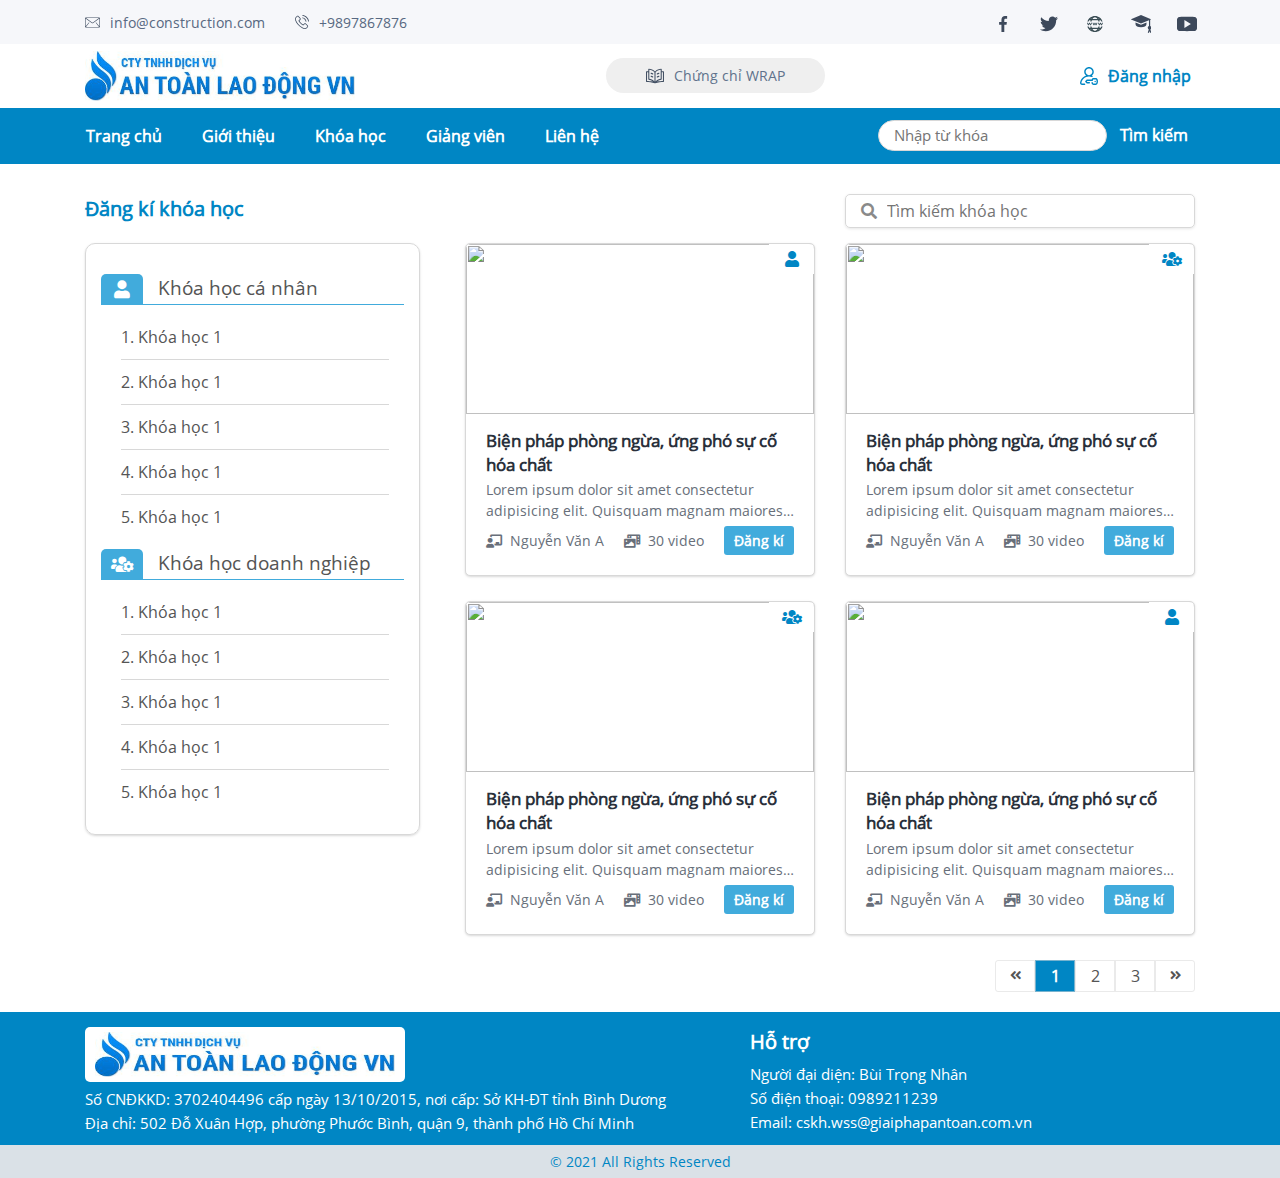
==== commit d627dc4b: "update ui" ====
--- a/registerScourseHome.html
+++ b/registerScourseHome.html
@@ -306,7 +306,7 @@
 
         <div class="container list-my-course">
             <div class="row top-heading">
-                <div class="title-heading col-md-6 col-lg-8">Khóa học chưa đăng kí</div>
+                <div class="title-heading col-md-6 col-lg-8">Đăng kí khóa học</div>
                 <div class="col-md-6 col-lg-4">
                     <div class="search">
                         <div><i class="fas fa-search"></i></div>
--- a/assets/css/styles.css
+++ b/assets/css/styles.css
@@ -895,6 +895,91 @@
   display: none;
 }
 
+#resetForm {
+  z-index: 11;
+}
+
+#resetForm .modal-custom .tab-content {
+  padding: 0 20px;
+}
+
+#resetForm .modal-custom .md-title {
+  color: #555;
+  text-transform: uppercase;
+  font-size: 14px;
+}
+
+#resetForm .modal-custom .title {
+  color: #555;
+  font-size: 14px;
+  text-align: center;
+  margin: 15px 0;
+}
+
+#resetForm .modal-custom .required {
+  display: -webkit-box;
+  display: -ms-flexbox;
+  display: flex;
+  -webkit-box-align: center;
+      -ms-flex-align: center;
+          align-items: center;
+  -webkit-box-pack: justify;
+      -ms-flex-pack: justify;
+          justify-content: space-between;
+}
+
+#resetForm .modal-custom .required .control-label {
+  font-size: 13px;
+  font-weight: normal;
+  margin-bottom: 0;
+  width: 75px;
+  margin-right: 15px;
+  color: #000;
+}
+
+#resetForm .modal-custom .required .control-label:before {
+  content: '* ';
+  color: #f00;
+  font-weight: bold;
+}
+
+#resetForm .modal-custom .required .input-wp {
+  width: 100%;
+  margin-right: 30px;
+}
+
+#resetForm .modal-custom .required .input-wp .form-control {
+  display: block;
+  width: 100%;
+  height: 34px;
+  padding: 6px 12px;
+  font-size: 13px;
+  line-height: 1.42857143;
+  color: #555;
+  background-color: #fff;
+  background-image: none;
+  border: 1px solid #ccc;
+  border-radius: 4px;
+  -webkit-box-shadow: inset 0 1px 1px rgba(0, 0, 0, 0.075);
+  box-shadow: inset 0 1px 1px rgba(0, 0, 0, 0.075);
+  outline: none;
+}
+
+#resetForm .modal-custom .required .input-wp .form-control:focus {
+  border-color: #66afe9;
+  -webkit-box-shadow: inset 0 1px 1px rgba(0, 0, 0, 0.075), 0 0 8px rgba(102, 175, 233, 0.6);
+  box-shadow: inset 0 1px 1px rgba(0, 0, 0, 0.075), 0 0 8px rgba(102, 175, 233, 0.6);
+}
+
+#resetForm .modal-custom .required .btn-reset {
+  color: #fff;
+  font-weight: 600;
+  font-size: 13px;
+  border-radius: 0;
+  padding-left: 25px;
+  padding-right: 25px;
+}
+
 #loginForm {
   z-index: 10;
 }
@@ -1747,8 +1832,8 @@
 }
 
 .infoUser .list-info .flex-center .title {
-  width: 140px;
-  margin-right: 15px;
+  width: 165px;
+  font-size: 14px;
 }
 
 .infoUser .list-info .flex-center input {
@@ -1757,6 +1842,7 @@
   outline: none;
   border-radius: 5px;
   padding: 3px 10px;
+  font-size: 14px;
 }
 
 .infoUser .list-info .flex-center input:focus {
@@ -1784,7 +1870,7 @@
   text-align: center;
   text-transform: uppercase;
   font-weight: 500;
-  font-size: 15px;
+  font-size: 14px;
   border: 1px solid #d8d8d8;
   padding: 7px;
 }
@@ -1808,6 +1894,7 @@
 .infoUser .list-info .table-my-scourse table tbody tr td {
   border: 1px solid #d8d8d8;
   padding: 10px;
+  font-size: 14px;
 }
 
 .infoUser .list-info .table-my-scourse table tbody .align-center {
@@ -3413,6 +3500,18 @@
   .home-page .header .navbar-light .nav-item .d480-none {
     display: none;
   }
+  #loginForm .modal-content .content-form .form-group .checkbox label {
+    margin-left: 0;
+  }
+  #loginForm .modal-content .content-form .tab-content .required .control-label {
+    width: 130px;
+  }
+  #loginForm .modal-content .content-form .tab-content .form-group {
+    text-align: center;
+  }
+  #loginForm .modal-content .content-form .form-group .btn-submit {
+    margin-left: 0;
+  }
 }
 
 @media only screen and (max-width: 320px) {
@@ -3685,5 +3784,25 @@
   .home-page .header .navbar-light .nav-item .d320-none {
     display: none;
   }
+  #loginForm .modal-content .content-form .tab-content .form-group {
+    display: block;
+    text-align: left;
+  }
+  #loginForm .modal-content .content-form .tab-content .required .control-label {
+    text-align: left;
+  }
+  #resetForm .modal-content .content-form .tab-content .form-group {
+    display: block;
+    text-align: left;
+  }
+  #resetForm .modal-content .content-form .tab-content .required .control-label {
+    text-align: left;
+  }
+  #resetForm .modal-custom .required .btn-reset {
+    margin-top: 15px;
+  }
+  #resetForm .modal-custom .tab-content {
+    padding: 0;
+  }
 }
 /*# sourceMappingURL=styles.css.map */